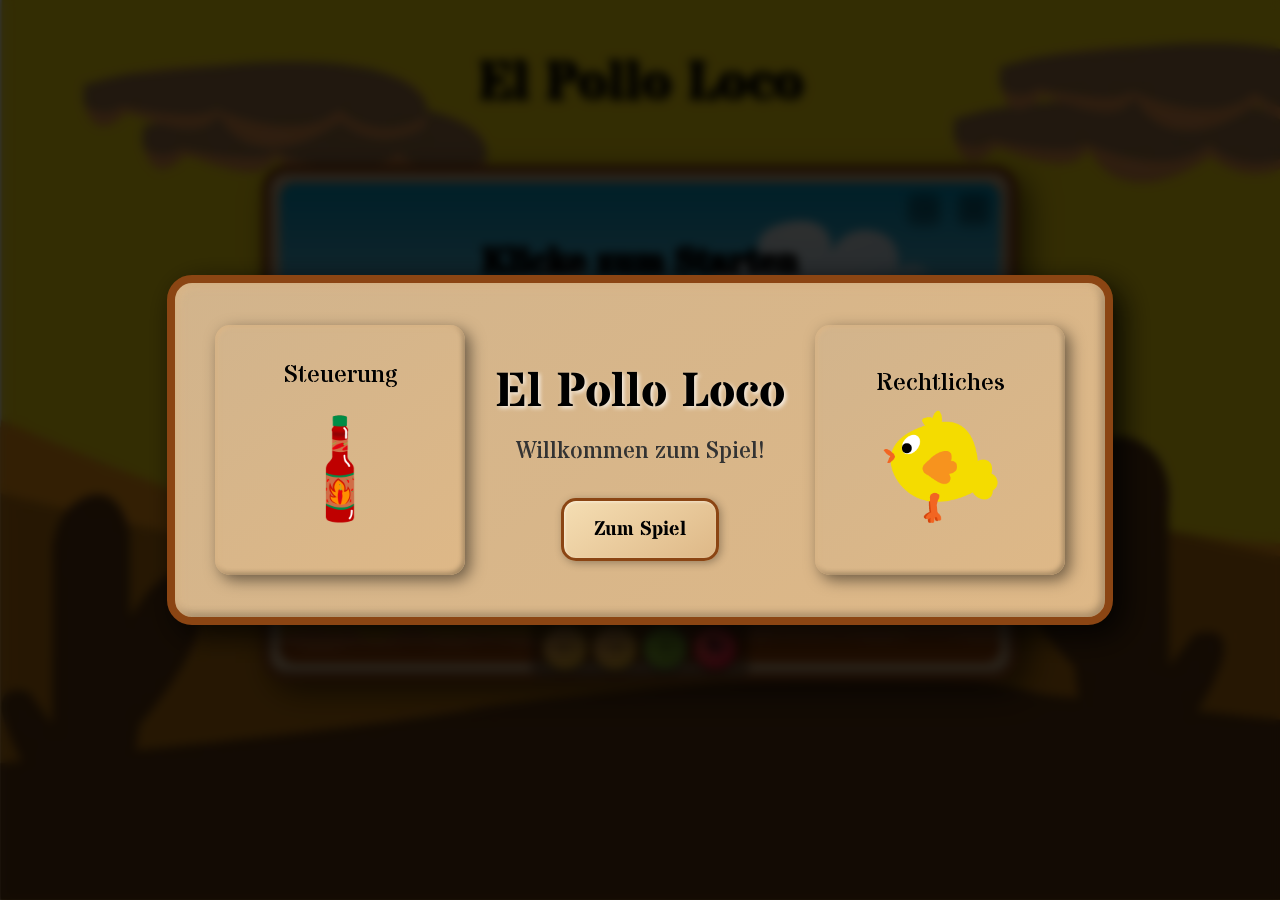
==== index.html @ cd497316 "Add menu button functionality" ====
<!DOCTYPE html>
<html lang="en">

<head>
    <meta charset="UTF-8">
    <meta name="viewport" content="width=device-width, initial-scale=1.0">
    <link rel="stylesheet" href="./css/style.css">
    <link type="image/png" sizes="32x32" rel="icon" href="components/img_pollo_loco/img/icons8-sombrero-32.png">

    <script src="./classes/drawableObject.class.js" defer></script>
    <script src="./classes/movableObject.class.js" defer></script>
    <script src="./classes/keyboard.class.js" defer></script>
    <script src="./classes/soundManager.class.js" defer></script>

    <script src="./classes/character.class.js" defer></script>
    <script src="./classes/chicken.class.js" defer></script>
    <script src="./classes/smallChicken.class.js" defer></script>
    <script src="./classes/endboss.class.js" defer></script>
    <script src="./classes/cloud.class.js" defer></script>
    <script src="./classes/backgroundObject.class.js" defer></script>
    <script src="./classes/collectableObject.class.js" defer></script>
    <script src="./classes/statusbar.class.js" defer></script>
    <script src="./classes/coinStatusbar.class.js" defer></script>
    <script src="./classes/bottleStatusbar.class.js" defer></script>
    <script src="./classes/endbossStatusbar.class.js" defer></script>
    <script src="./classes/throwableObject.class.js" defer></script>

    <script src="./classes/level.class.js" defer></script>

    <script src="./levels/level1.js" defer></script>

    <script src="./classes/world.class.js" defer></script>

    <script src="./js/game.js" defer></script>

    <title>El Polo Loco</title>

</head>

<body class="stardos-stencil-regular" onload="init()">

    <div id="rotateDeviceOverlay" class="rotate-device-overlay">
        <div class="rotate-device-content">
            <img src="components/img_pollo_loco/img/smartphone-drehen.png" alt="Rotate Device"
                class="rotate-device-image">
        </div>
    </div>

    <div id="gameOverlay" class="game-overlay">
        <div class="overlay-content">
            <div class="flip-card" id="legalCard">
                <div class="flip-card-inner">
                    <div class="flip-card-front">
                        <span>Rechtliches</span>
                        <img src="components/img_pollo_loco/img/3_enemies_chicken/chicken_small/1_walk/2_w.png"
                            alt="Small Chicken" onclick="flipCard('legalCard')">
                    </div>
                    <div class="flip-card-back legal-board-container">
                        <div class="legal-board" onclick="flipCard('legalCard')">
                            <div class="legal-item">
                                <a href="./privacyPolicy.html" class="legal-link" target="_blank">Datenschutz</a>
                            </div>
                            <div class="legal-item">
                                <a href="./legalNotice.html" class="legal-link" target="_blank">Impressum</a>
                            </div>
                        </div>
                    </div>
                </div>
            </div>

            <div class="openGameSection">
                <h1 class="overlay-title">El Pollo Loco</h1>
                <p class="overlay-subtitle">Willkommen zum Spiel!</p>
                <button id="btnOverlay" class="overlay-button" onclick="hideOverlay()">Zum Spiel</button>
            </div>

            <div class="flip-card" id="infoCard">
                <div class="flip-card-inner">
                    <div class="flip-card-front">
                        <span>Steuerung</span>
                        <img src="components/img_pollo_loco/img/6_salsa_bottle/salsa_bottle.png" alt="Salsa Bottle"
                            onclick="flipCard('infoCard')">
                    </div>
                    <div class="flip-card-back">
                        <div class="informationContainer" onclick="flipCard('infoCard')">
                            <div class="controls-board">
                                <div class="control-item">
                                    <div class="key-label">→</div>
                                    <span>Laufe Rechts</span>
                                </div>
                                <div class="control-item">
                                    <div class="key-label">←</div>
                                    <span>Laufe Links</span>
                                </div>
                                <div class="control-item">
                                    <div class="key-label">Space</div>
                                    <span>Springen</span>
                                </div>
                                <div class="control-item">
                                    <div class="key-label">↑</div>
                                    <span>Einsammeln</span>
                                </div>
                                <div class="control-item">
                                    <div class="key-label">D</div>
                                    <span>Werfen</span>
                                </div>
                            </div>
                        </div>
                    </div>
                </div>
            </div>
        </div>
    </div>

    <section class="gameContainerPositioning">
        <div class="headline">
            <h1 translate="no">El Pollo Loco</h1>
        </div>
        <div class="gameSection" id="fullscreen">
            <div class="canvas-frame">
                <canvas id="gameCanvas" width="720" height="480"></canvas>
                <img id="fullscreenIcon" src="components/img_pollo_loco/img/fullscreen.png" alt="Fullscreen"
                    onclick="toggleFullscreen()">
                <img id="muteIcon" src="components/img_pollo_loco/img/icons8-sound-50.png" alt="Mute"
                    title="Sound ausschalten" onclick="toggleMute()">

                <div class="mobile-controls" id="mobileControls">
                    <div class="control-row">
                        <button id="leftBtn" class="control-btn left-btn">
                            <span>←</span>
                        </button>
                        <button id="rightBtn" class="control-btn right-btn">
                            <span>→</span>
                        </button>
                        <button id="jumpBtn" class="control-btn jump-btn">
                            <span>↑</span>
                        </button>
                        <button id="throwBtn" class="control-btn throw-btn">
                            <span>↻</span>
                        </button>
                    </div>
                </div>
            </div>
        </div>
    </section>

</body>

</html>
---- css/style.css ----
html,
body {
  overflow: hidden !important;
  margin: 0;
  padding: 0;
  overflow: hidden;
  height: 100vh;
  width: 100vw;
}

@font-face {
  font-family: 'Stardos Stencil';
  src: url('../components/fonts/Stardos_Stencil/StardosStencil-Regular.ttf') format('truetype');
  font-weight: 400;
  font-style: normal;
  font-display: swap;
}

@font-face {
  font-family: 'Stardos Stencil';
  src: url('../components/fonts/Stardos_Stencil/StardosStencil-Bold.ttf') format('truetype');
  font-weight: 700;
  font-style: normal;
  font-display: swap;
}

.stardos-stencil-regular {
  font-family: "Stardos Stencil", system-ui;
  font-weight: 400;
  font-style: normal;
}

.stardos-stencil-bold {
  font-family: "Stardos Stencil", system-ui;
  font-weight: 700;
  font-style: normal;
}

* {
  box-sizing: border-box;
}

body {
  background-image: url('../components/img_pollo_loco/img/desert.jpg');
  background-size: cover;
  background-repeat: no-repeat;
  font-family: 'Stardos Stencil', sans-serif;
}

canvas {
  background-color: black;
  border-radius: 15px;
  display: block;
}

.canvas-frame {
  background: linear-gradient(145deg, #D2B48C, #DEB887);
  border: 8px solid #8B4513;
  border-radius: 25px;
  padding: 10px;
  box-shadow:
    inset 3px 3px 8px rgba(222, 184, 135, 0.8),
    inset -3px -3px 8px rgba(0, 0, 0, 0.3),
    10px 10px 30px rgba(0, 0, 0, 0.6);
  position: relative;
}

canvas.start-screen {
  cursor: pointer;
}

canvas.game-over-screen {
  cursor: default;
}

canvas.win-screen {
  cursor: default;
}

.game-over-restart-button {
  position: absolute;
  top: 20px;
  left: 20px;
  background: #D9B687;
  border: 2px solid black;
  border-radius: 8px;
  padding: 6px;
  width: 32px;
  height: 32px;
  cursor: pointer;
  box-shadow: 0 2px 8px rgba(0, 0, 0, 0.3);
  transition: all 0.3s ease;
  z-index: 100;
  display: flex;
  align-items: center;
  justify-content: center;
}

.game-over-restart-button:hover {
  background: #E5C29F;
  transform: scale(1.1);
  box-shadow: 0 4px 12px rgba(0, 0, 0, 0.4);
}

.game-over-restart-button:active {
  transform: scale(0.95);
}

.game-over-restart-button img {
  width: 100%;
  height: 100%;
  object-fit: contain;
}

.game-over-menu-button {
  position: absolute;
  top: 20px;
  left: 62px;
  background: #D9B687;
  border: 2px solid black;
  border-radius: 8px;
  padding: 6px;
  width: 32px;
  height: 32px;
  cursor: pointer;
  box-shadow: 0 2px 8px rgba(0, 0, 0, 0.3);
  transition: all 0.3s ease;
  z-index: 100;
  display: flex;
  align-items: center;
  justify-content: center;
}

.game-over-menu-button:hover {
  background: #E5C29F;
  transform: scale(1.1);
  box-shadow: 0 4px 12px rgba(0, 0, 0, 0.4);
}

.game-over-menu-button:active {
  transform: scale(0.95);
}

.game-over-menu-button img {
  width: 100%;
  height: 100%;
  object-fit: contain;
}

#fullscreenIcon {
  position: absolute;
  top: 20px;
  right: 20px;
  width: 32px;
  height: 32px;
  cursor: pointer;
  z-index: 1000;
  opacity: 0.7;
  transition: all 0.3s ease;
  background: rgba(0, 0, 0, 0.4);
  padding: 6px;
  border-radius: 8px;
  box-shadow: 0 2px 8px rgba(0, 0, 0, 0.3);
  filter: brightness(1.2);
}

#fullscreenIcon:hover {
  opacity: 1;
  transform: scale(1.1);
  background: rgba(0, 0, 0, 0.6);
  box-shadow: 0 4px 12px rgba(0, 0, 0, 0.4);
}

#fullscreenIcon:active {
  transform: scale(0.95);
}

#muteIcon {
  position: absolute;
  top: 20px;
  right: 70px;
  width: 32px;
  height: 32px;
  cursor: pointer;
  z-index: 1000;
  opacity: 0.7;
  transition: all 0.3s ease;
  background: rgba(0, 0, 0, 0.4);
  padding: 6px;
  border-radius: 8px;
  box-shadow: 0 2px 8px rgba(0, 0, 0, 0.3);
  filter: brightness(1.2);
}

#muteIcon:hover {
  opacity: 1;
  transform: scale(1.1);
  background: rgba(0, 0, 0, 0.6);
  box-shadow: 0 4px 12px rgba(0, 0, 0, 0.4);
}

#muteIcon:active {
  transform: scale(0.95);
}

.flip-card {
  background-color: transparent;
  width: 250px;
  height: 250px;
}

.flip-card-inner {
  text-align: start;
  position: relative;
  width: 100%;
  height: 100%;
  text-align: center;
  transition: transform 0.8s;
  transform-style: preserve-3d;
}

.flip-card.flipped .flip-card-inner {
  transform: rotateY(180deg);
}

.flip-card-front,
.flip-card-back {
  position: absolute;
  width: 100%;
  height: 250px;
  -webkit-backface-visibility: hidden;
  backface-visibility: hidden;
  display: flex;
  align-items: center;
  justify-content: center;
  border-radius: 15px;
  display: flex;
  flex-direction: column;
  font-size: 25px;
  margin-block-start: 0;
  margin-block-end: 0;
  margin-inline-start: 0px;
  margin-inline-end: 0px;
}

.flip-card-front {
  background: linear-gradient(145deg, #D2B48C, #DEB887);
  box-shadow:
    inset 2px 2px 5px rgba(222, 184, 135, 0.8),
    inset -2px -2px 5px rgba(0, 0, 0, 0.3),
    5px 5px 15px rgba(0, 0, 0, 0.5);
}

.flip-card-back {
  background: linear-gradient(145deg, #D2B48C, #DEB887);
  transform: rotateY(180deg);
  overflow-y: auto;
  overflow-x: hidden;
  align-items: flex-start;
  justify-content: flex-start;
  box-shadow:
    inset 2px 2px 5px rgba(222, 184, 135, 0.8),
    inset -2px -2px 5px rgba(0, 0, 0, 0.3),
    5px 5px 15px rgba(0, 0, 0, 0.5);
}

.flip-card-back::-webkit-scrollbar {
  width: 8px;
}

.flip-card-back::-webkit-scrollbar-track {
  background: rgba(139, 69, 19, 0.2);
  border-radius: 4px;
}

.flip-card-back::-webkit-scrollbar-thumb {
  background: linear-gradient(145deg, #8B4513, #654321);
  border-radius: 4px;
  border: 1px solid rgba(0, 0, 0, 0.2);
}

.flip-card-back::-webkit-scrollbar-thumb:hover {
  background: linear-gradient(145deg, #654321, #8B4513);
}

.flip-card-front img {
  max-width: 60%;
  max-height: 60%;
  cursor: pointer;
  transition: transform 0.2s ease;
  border-radius: 10px;
}

.flip-card-front img:hover {
  transform: scale(1.05);
}

.flip-card-back .legal-board,
.flip-card-back .informationContainer {
  margin: 0;
  cursor: pointer;
  transition: transform 0.2s ease;
}

.flip-card-back .legal-board:hover {
  transform: scale(1.02);
}

.flip-card-back .legal-board {
  margin-left: 0;
  box-shadow: none;
}

.flip-card-back .controls-board {
  width: 100%;
  height: 100%;
  display: flex;
  flex-direction: column;
  justify-content: center;
}

.openGameSection {
  padding-inline: 30px;
}

.informationContainer {
  margin-right: 30px;
}

.controls-board {
  background: linear-gradient(145deg, #D2B48C, #DEB887);
  padding: 15px;
  width: 200px;
  position: relative;
}

.controls-board h2 {
  color: #000000;
  text-align: center;
  margin: 0 0 15px 0;
  font-size: 22px;
  font-weight: bold;
}

.control-item {
  display: flex;
  align-items: center;
  margin-bottom: 12px;
  padding: 6px;
  background: rgba(245, 222, 179, 0.2);
  border-radius: 8px;
  border: 1px solid rgba(139, 69, 19, 0.3);
}

.key-label {
  background: linear-gradient(145deg, #F5DEB3, #DEB887);
  color: #000000;
  padding: 6px 10px;
  border-radius: 6px;
  font-weight: bold;
  font-size: 13px;
  min-width: 45px;
  text-align: center;
  margin-right: 12px;
  box-shadow:
    2px 2px 5px rgba(0, 0, 0, 0.3),
    inset 1px 1px 2px rgba(255, 255, 255, 0.5);
  border: 2px solid #8B4513;
}

.control-item span {
  color: #000000;
  font-size: 15px;
  font-weight: 500;
}

.legal-board {
  background: linear-gradient(145deg, #D2B48C, #DEB887);
  padding: 15px;
  width: 200px;
  box-shadow:
    inset 2px 2px 5px rgba(222, 184, 135, 0.8),
    inset -2px -2px 5px rgba(0, 0, 0, 0.3),
    5px 5px 15px rgba(0, 0, 0, 0.5);
  position: relative;
}

.legal-board-container {
  display: flex;
  justify-content: center;
  align-items: center;
}

.legal-board h2 {
  color: #000000;
  text-align: center;
  margin: 0 0 15px 0;
  font-size: 22px;
  font-weight: bold;
}

.legal-item {
  display: flex;
  align-items: center;
  justify-content: center;
  margin-bottom: 12px;
  background: rgba(245, 222, 179, 0.2);
  border-radius: 8px;
}

.legal-button {
  background: linear-gradient(145deg, #F5DEB3, #DEB887);
  color: #000000;
  padding: 8px 15px;
  border-radius: 6px;
  font-weight: bold;
  font-size: 14px;
  width: 100%;
  text-align: center;
  border: 2px solid #8B4513;
  cursor: pointer;
  font-family: 'Stardos Stencil', sans-serif;
  transition: all 0.2s ease;
  box-shadow:
    2px 2px 5px rgba(0, 0, 0, 0.3),
    inset 1px 1px 2px rgba(255, 255, 255, 0.5);
}

.legal-button:hover {
  background: linear-gradient(145deg, #DEB887, #D2B48C);
  transform: translateY(-1px);
  box-shadow:
    3px 3px 7px rgba(0, 0, 0, 0.4),
    inset 1px 1px 2px rgba(255, 255, 255, 0.5);
}

.legal-button:active {
  transform: translateY(0);
  box-shadow:
    1px 1px 3px rgba(0, 0, 0, 0.3),
    inset 1px 1px 2px rgba(255, 255, 255, 0.5);
}

.legal-link {
  background: linear-gradient(145deg, #F5DEB3, #DEB887);
  color: #000000;
  padding: 8px 15px;
  border-radius: 6px;
  font-weight: bold;
  font-size: 14px;
  width: 100%;
  text-align: center;
  border: 2px solid #8B4513;
  cursor: pointer;
  font-family: 'Stardos Stencil', sans-serif;
  transition: all 0.2s ease;
  box-shadow:
    2px 2px 5px rgba(0, 0, 0, 0.3),
    inset 1px 1px 2px rgba(255, 255, 255, 0.5);
  text-decoration: none;
  display: block;
}

.legal-link:hover {
  background: linear-gradient(145deg, #DEB887, #D2B48C);
  transform: translateY(-1px);
  box-shadow:
    3px 3px 7px rgba(0, 0, 0, 0.4),
    inset 1px 1px 2px rgba(255, 255, 255, 0.5);
  text-decoration: none;
}

.legal-link:active {
  transform: translateY(0);
  box-shadow:
    1px 1px 3px rgba(0, 0, 0, 0.3),
    inset 1px 1px 2px rgba(255, 255, 255, 0.5);
  text-decoration: none;
}

.gameContainerPositioning {
  display: flex;
  flex-direction: column;
  align-items: center;
  justify-content: center;
}

.headline {
  font-size: 36px;
  color: black;
  text-shadow: 2px 2px 4px #000000;
  display: flex;
  justify-content: center;
  align-items: center;
}

.gameSection {
  display: flex;
  justify-content: center;
  align-items: center;
}

.gameSection .informationContainer {
  position: absolute;
  left: calc(50% - 360px - 280px);
}

.gameSection>div:last-child {
  margin: 0 auto;
}

.game-overlay {
  position: fixed;
  top: 0;
  left: 0;
  width: 100vw;
  height: 100vh;
  background: rgba(0, 0, 0, 0.8);
  display: flex;
  justify-content: center;
  align-items: center;
  z-index: 9999;
  backdrop-filter: blur(5px);
  transition: opacity 0.5s ease-in-out, visibility 0.5s ease-in-out;
  overflow: hidden;
  box-sizing: border-box;
}

.game-overlay.hidden {
  opacity: 0;
  visibility: hidden;
}

.overlay-content {
  display: flex;
  align-items: center;
  text-align: center;
  height: 350px;
  flex-direction: row-reverse;
  background: linear-gradient(145deg, #D2B48C, #DEB887);
  border: 8px solid #8B4513;
  border-radius: 25px;
  padding: 40px;
  box-shadow:
    inset 3px 3px 8px rgba(222, 184, 135, 0.8),
    inset -3px -3px 8px rgba(0, 0, 0, 0.3),
    10px 10px 30px rgba(0, 0, 0, 0.8);
  position: relative;
  animation: overlayFadeIn 1s ease-out;
  margin: 20px;
}

.legal-notice-container {
  display: flex;
  justify-content: center;
  align-items: flex-start;
  padding: 40px 20px;
  min-height: 100vh;
  box-sizing: border-box;
}

.legal-notice-container>div {
  max-width: 800px;
  width: 100%;
  background: rgba(210, 180, 140, 0.95);
  border: 4px solid #8B4513;
  border-radius: 15px;
  padding: 40px;
  box-shadow: 0 8px 32px rgba(0, 0, 0, 0.3);
  line-height: 1.6;
}

.legal-notice-container h1 {
  color: #8B4513;
  text-align: center;
  margin-bottom: 30px;
  font-size: 2.5em;
  text-shadow: 1px 1px 2px rgba(0, 0, 0, 0.2);
}

.legal-notice-container h2 {
  color: #8B4513;
  margin-top: 30px;
  margin-bottom: 15px;
  font-size: 1.5em;
  border-bottom: 2px solid #8B4513;
  padding-bottom: 5px;
}

.legal-notice-container h3 {
  color: #654321;
  margin-top: 25px;
  margin-bottom: 10px;
  font-size: 1.2em;
}

.legal-notice-container p {
  margin-bottom: 15px;
  text-align: justify;
  color: #333;
}

.legal-notice-container section {
  margin-bottom: 25px;
}

.legal-notice-container a {
  color: #8B4513;
  text-decoration: underline;
}

.legal-notice-container a:hover {
  color: #654321;
}

body:has(.legal-notice-container) {
  overflow: auto !important;
  min-height: 100vh;
}

.legal-notice-page {
  overflow: auto !important;
  min-height: 100vh;
}

@keyframes overlayFadeIn {
  from {
    opacity: 0;
    transform: scale(0.8) translateY(-20px);
  }

  to {
    opacity: 1;
    transform: scale(1) translateY(0);
  }
}

.overlay-title {
  font-size: 48px;
  color: #000000;
  text-shadow: 2px 2px 4px rgba(255, 255, 255, 0.8);
  margin: 20px 0 10px 0;
  font-family: 'Stardos Stencil', sans-serif;
  font-weight: 700;
}

.overlay-subtitle {
  font-size: 24px;
  color: #333333;
  margin: 10px 0 30px 0;
  font-family: 'Stardos Stencil', sans-serif;
  font-weight: 400;
}

.overlay-button {
  background: linear-gradient(145deg, #F5DEB3, #DEB887);
  color: #000000;
  border: 3px solid #8B4513;
  border-radius: 15px;
  padding: 15px 30px;
  font-size: 20px;
  font-family: 'Stardos Stencil', sans-serif;
  font-weight: 700;
  cursor: pointer;
  transition: all 0.3s ease;
  box-shadow:
    2px 2px 8px rgba(0, 0, 0, 0.3),
    inset 1px 1px 3px rgba(255, 255, 255, 0.5);
}

.overlay-button:hover {
  background: linear-gradient(145deg, #DEB887, #D2B48C);
  transform: translateY(-2px);
  box-shadow:
    4px 4px 12px rgba(0, 0, 0, 0.4),
    inset 1px 1px 3px rgba(255, 255, 255, 0.5);
}

.overlay-button:active {
  transform: translateY(0);
  box-shadow:
    1px 1px 5px rgba(0, 0, 0, 0.3),
    inset 1px 1px 3px rgba(255, 255, 255, 0.5);
}

.mobile-controls {
  display: none;
  position: absolute;
  bottom: -5px;
  left: 50%;
  transform: translateX(-50%);
  width: auto;
  max-width: 280px;
  padding: 8px 12px;
  background: rgba(0, 0, 0, 0.3);
  border-radius: 10px;
  backdrop-filter: blur(5px);
  z-index: 100;
}

.control-row {
  display: flex;
  gap: 10px;
  align-items: center;
  justify-content: center;
  flex-wrap: wrap;
}

.control-btn {
  width: 55px;
  height: 55px;
  border: 2px solid #8B4513;
  border-radius: 50%;
  background: linear-gradient(145deg, #D2B48C, #CD853F);
  color: #654321;
  font-size: 24px;
  font-weight: bold;
  cursor: pointer;
  display: flex;
  align-items: center;
  justify-content: center;
  user-select: none;
  -webkit-user-select: none;
  -moz-user-select: none;
  box-shadow: 0 3px 6px rgba(0, 0, 0, 0.4), inset 0 1px 3px rgba(255, 255, 255, 0.3);
  transition: all 0.1s ease;
  font-family: 'Stardos Stencil', sans-serif;
}

.control-btn:active {
  background: linear-gradient(145deg, #CD853F, #A0522D);
  box-shadow: 0 2px 4px rgba(0, 0, 0, 0.4), inset 0 2px 8px rgba(0, 0, 0, 0.3);
  transform: scale(0.95);
}

.control-btn span {
  pointer-events: none;
}

.left-btn,
.right-btn {
  background: linear-gradient(145deg, #F4A460, #DAA520);
  border-color: #B8860B;
  color: #000000;
}

.left-btn:active,
.right-btn:active {
  background: linear-gradient(145deg, #DAA520, #CD853F);
}

.jump-btn {
  background: linear-gradient(145deg, #9ACD32, #6B8E23);
  border-color: #556B2F;
  color: #000000;
}

.jump-btn:active {
  background: linear-gradient(145deg, #6B8E23, #556B2F);
}

.throw-btn {
  background: linear-gradient(145deg, #FF6347, #DC143C);
  border-color: #8B0000;
  color: #000000;
  font-size: 20px;
  text-shadow: 1px 1px 2px rgba(255, 255, 255, 0.3);
}

.throw-btn:active {
  background: linear-gradient(145deg, #DC143C, #B22222);
}

.rotate-device-overlay {
  position: fixed;
  top: 0;
  left: 0;
  width: 100%;
  height: 100%;
  background: rgba(255, 255, 255, 0.95);
  display: none;
  justify-content: center;
  align-items: center;
  z-index: 9999;
  flex-direction: column;
}

.rotate-device-content {
  text-align: center;
  color: #333333;
  font-family: 'Stardos Stencil', sans-serif;
}

.rotate-device-image {
  width: 150px;
  height: auto;
  margin-bottom: 20px;
  animation: pulse 2s infinite;
}

.rotate-device-text {
  font-size: 18px;
  font-weight: bold;
  margin: 0;
  text-shadow: 1px 1px 2px rgba(255, 255, 255, 0.8);
}

@keyframes pulse {

  0%,
  100% {
    transform: scale(1);
    opacity: 0.8;
  }

  50% {
    transform: scale(1.1);
    opacity: 1;
  }
}

@media only screen and (max-width: 720px) {
  canvas {
    width: 100%;
  }

}

@media only screen and (max-height: 480px) {
  canvas {
    height: 100vh;
  }

  .canvas-frame {
    background: none;
    border: none;
    padding: 0px;
  }
}

@media only screen and (max-height: 715px) {
  .headline {
    display: none;
  }
}

@media (max-width: 835px) {
  .overlay-content {
    flex-direction: column;
    height: fit-content;
    padding: 20px;
    margin: 10px;
  }

  .openGameSection {
    padding: 0px;
  }

  .overlay-title {
    font-size: 26px;
  }

  .overlay-subtitle {
    font-size: 18px;
    margin-block-start: 0em;
    margin-block-end: 0em;
    margin-inline-start: 0px;
    margin-inline-end: 0px;
  }

  .flip-card-front img {
    max-width: 50%;
    max-height: 50%;
  }

  .overlay-button {
    font-size: 16px;
    padding: 12px 24px;
    margin-block: 20px;
  }

  .flip-card-front,
  .flip-card-back {
    height: 200px;
    font-size: 20px;
  }

  .flip-card {
    width: 200px;
    height: 200px;
  }

  .controls-board,
  .legal-board {
    width: 160px;
    padding: 12px;
  }

  .controls-board h2,
  .legal-board h2 {
    font-size: 18px;
    margin-bottom: 10px;
  }

  .control-item {
    margin-bottom: 8px;
    padding: 4px;
  }

  .key-label {
    padding: 4px 8px;
    font-size: 11px;
    min-width: 35px;
    margin-right: 8px;
  }

  .control-item span {
    font-size: 13px;
  }

  .legal-button {
    padding: 6px 12px;
    font-size: 12px;
  }

  .flip-card-back {
    align-items: center;
  }

  .controls-board {
    background: none;
  }
}

@media (max-width: 771px) {
  .headline {
    font-size: 28px;
  }

  .legal-notice-container h1 {
    font-size: 26px;
  }

  .legal-notice-container h2 {
    font-size: 20px;
  }

}

@media (max-width: 1370px) {
  .mobile-controls {
    display: block;
  }

  .game-over-restart-button {
    top: 15px;
    left: 15px;
    width: 40px;
    height: 40px;
    padding: 8px;
  }

  .game-over-menu-button {
    top: 15px;
    left: 65px;
    width: 40px;
    height: 40px;
    padding: 8px;
  }

  .control-row {
    gap: 5px;
  }
  .control-btn {
    width: 45px;
    height: 45px;
    font-size: 20px;
  }
}
@media (max-width: 550px){
  .control-row {
    gap: 5px;
  }
  .control-btn {
    width: 45px;
    height: 45px;
    font-size: 20px;
  }
}
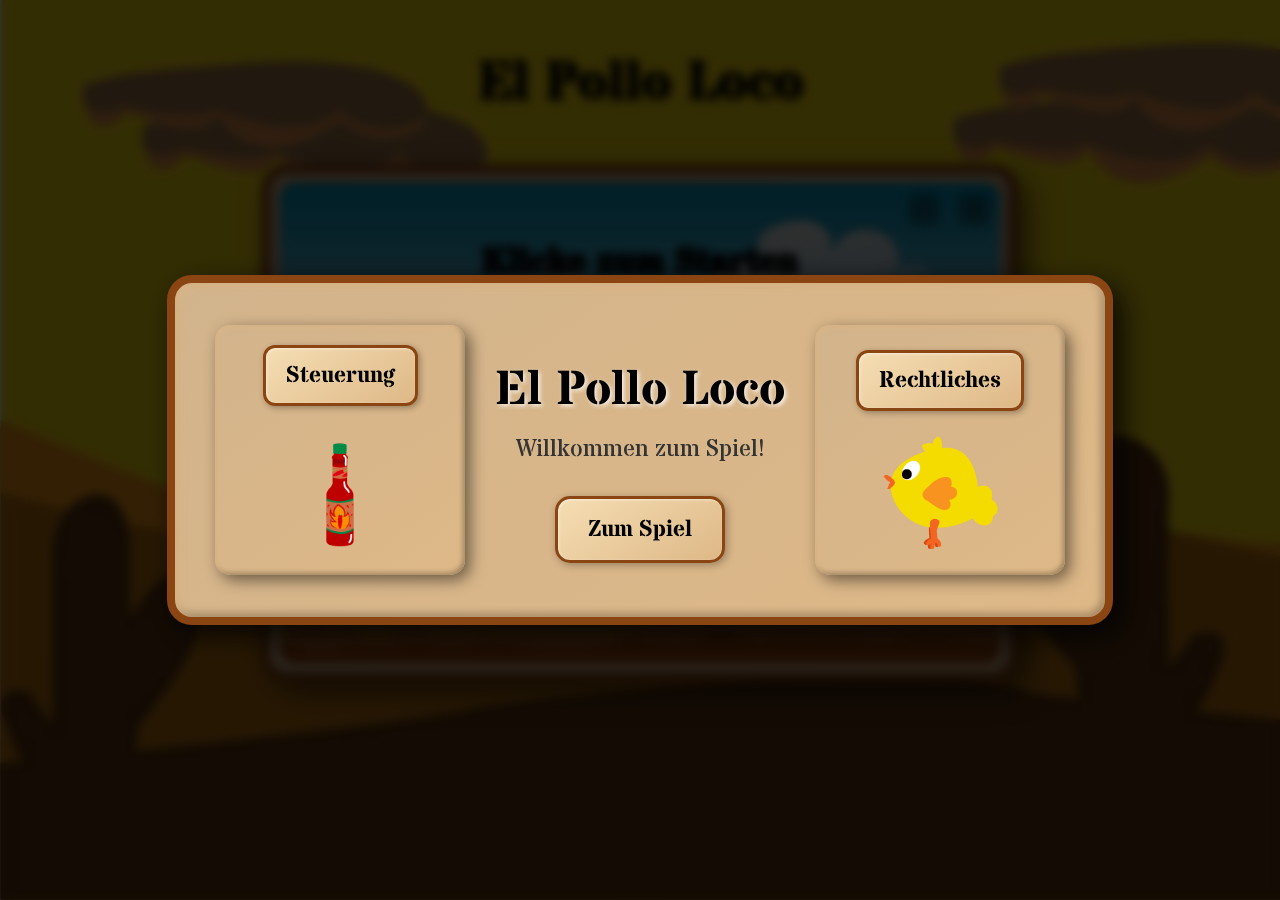
==== commit be8caba7: "Responsivness correction" ====
--- a/index.html
+++ b/index.html
@@ -51,9 +51,9 @@
             <div class="flip-card" id="legalCard">
                 <div class="flip-card-inner">
                     <div class="flip-card-front">
-                        <span>Rechtliches</span>
+                        <button class="flip-card-button" onclick="flipCard('legalCard')">Rechtliches</button>
                         <img src="components/img_pollo_loco/img/3_enemies_chicken/chicken_small/1_walk/2_w.png"
-                            alt="Small Chicken" onclick="flipCard('legalCard')">
+                            alt="Small Chicken">
                     </div>
                     <div class="flip-card-back legal-board-container">
                         <div class="legal-board" onclick="flipCard('legalCard')">
@@ -77,9 +77,8 @@
             <div class="flip-card" id="infoCard">
                 <div class="flip-card-inner">
                     <div class="flip-card-front">
-                        <span>Steuerung</span>
-                        <img src="components/img_pollo_loco/img/6_salsa_bottle/salsa_bottle.png" alt="Salsa Bottle"
-                            onclick="flipCard('infoCard')">
+                        <button class="flip-card-button" onclick="flipCard('infoCard')">Steuerung</button>
+                        <img src="components/img_pollo_loco/img/6_salsa_bottle/salsa_bottle.png" alt="Salsa Bottle">
                     </div>
                     <div class="flip-card-back">
                         <div class="informationContainer" onclick="flipCard('infoCard')">
--- a/css/style.css
+++ b/css/style.css
@@ -249,6 +249,7 @@
     inset 2px 2px 5px rgba(222, 184, 135, 0.8),
     inset -2px -2px 5px rgba(0, 0, 0, 0.3),
     5px 5px 15px rgba(0, 0, 0, 0.5);
+    padding-top: 10px;
 }
 
 .flip-card-back {
@@ -286,13 +287,40 @@
 .flip-card-front img {
   max-width: 60%;
   max-height: 60%;
+  border-radius: 10px;
+}
+
+.flip-card-button {
+  background: linear-gradient(145deg, #F5DEB3, #DEB887);
+  color: #000000;
+  border: 3px solid #8B4513;
+  border-radius: 12px;
+  padding: 12px 20px;
+  font-size: 23px;
+  font-family: 'Stardos Stencil', sans-serif;
+  font-weight: 700;
   cursor: pointer;
-  transition: transform 0.2s ease;
-  border-radius: 10px;
-}
-
-.flip-card-front img:hover {
-  transform: scale(1.05);
+  transition: all 0.3s ease;
+  margin: 0 auto 15px auto;
+  display: block;
+  box-shadow:
+    2px 2px 6px rgba(0, 0, 0, 0.3),
+    inset 1px 1px 3px rgba(255, 255, 255, 0.5);
+}
+
+.flip-card-button:hover {
+  background: linear-gradient(145deg, #DEB887, #D2B48C);
+  transform: translateY(-1px);
+  box-shadow:
+    3px 3px 8px rgba(0, 0, 0, 0.4),
+    inset 1px 1px 3px rgba(255, 255, 255, 0.5);
+}
+
+.flip-card-button:active {
+  transform: translateY(0);
+  box-shadow:
+    1px 1px 4px rgba(0, 0, 0, 0.3),
+    inset 1px 1px 3px rgba(255, 255, 255, 0.5);
 }
 
 .flip-card-back .legal-board,
@@ -358,7 +386,7 @@
   padding: 6px 10px;
   border-radius: 6px;
   font-weight: bold;
-  font-size: 13px;
+  font-size: 18px;
   min-width: 45px;
   text-align: center;
   margin-right: 12px;
@@ -370,7 +398,7 @@
 
 .control-item span {
   color: #000000;
-  font-size: 15px;
+  font-size: 23px;
   font-weight: 500;
 }
 
@@ -447,7 +475,7 @@
   padding: 8px 15px;
   border-radius: 6px;
   font-weight: bold;
-  font-size: 14px;
+  font-size: 23px;
   width: 100%;
   text-align: center;
   border: 2px solid #8B4513;
@@ -658,7 +686,7 @@
   border: 3px solid #8B4513;
   border-radius: 15px;
   padding: 15px 30px;
-  font-size: 20px;
+  font-size: 23px;
   font-family: 'Stardos Stencil', sans-serif;
   font-weight: 700;
   cursor: pointer;
@@ -844,7 +872,7 @@
   }
 }
 
-@media (max-width: 835px) {
+@media (max-width: 910px) {
   .overlay-content {
     flex-direction: column;
     height: fit-content;
@@ -874,7 +902,7 @@
   }
 
   .overlay-button {
-    font-size: 16px;
+    font-size: 18px;
     padding: 12px 24px;
     margin-block: 20px;
   }
@@ -915,7 +943,7 @@
   }
 
   .control-item span {
-    font-size: 13px;
+    font-size: 18px;
   }
 
   .legal-button {
@@ -930,6 +958,14 @@
   .controls-board {
     background: none;
   }
+
+  .legal-link{
+    font-size: 18px;
+  }
+
+  .flip-card-button {
+    font-size: 18px;
+    padding: 10px 16px;
 }
 
 @media (max-width: 771px) {
@@ -947,7 +983,8 @@
 
 }
 
-@media (max-width: 1370px) {
+/* Mobile Controls für Touch-Geräte */
+@media (pointer: coarse), (hover: none), (max-width: 1024px) {
   .mobile-controls {
     display: block;
   }
@@ -987,3 +1024,410 @@
     font-size: 20px;
   }
 }
+
+}
+
+/* Allgemeine Regel für alle Geräte im Querformat (Breite > Höhe) */
+@media (orientation: landscape) and (max-width: 1200px) {
+    .game-overlay {
+        padding: 10px;
+        align-items: center;
+        justify-content: center;
+    }
+
+    .overlay-content {
+        height: auto;
+        max-height: 85vh;
+        width: 90%;
+        max-width: 800px;
+        padding: 20px;
+        margin: 10px;
+        flex-direction: row;
+        overflow-y: auto;
+        gap: 20px;
+    }
+
+    .flip-card {
+        width: 200px;
+        height: 200px;
+    }
+
+    .flip-card-front,
+    .flip-card-back {
+        height: 200px;
+        font-size: 20px;
+    }
+
+    .flip-card-button {
+        font-size: 18px;
+        padding: 10px 16px;
+        margin: 10px auto;
+    }
+
+    .controls-board,
+    .legal-board {
+        width: 170px;
+        padding: 12px;
+    }
+
+    .controls-board h2,
+    .legal-board h2 {
+        font-size: 18px;
+        margin-bottom: 10px;
+    }
+
+    .control-item {
+        margin-bottom: 8px;
+        padding: 4px;
+    }
+
+    .key-label {
+        padding: 4px 8px;
+        font-size: 14px;
+        min-width: 35px;
+        margin-right: 8px;
+    }
+
+    .control-item span {
+        font-size: 18px;
+    }
+
+    .legal-button {
+        padding: 6px 12px;
+        font-size: 12px;
+    }
+
+    .legal-link {
+        font-size: 18px;
+        padding: 6px 12px;
+    }
+
+    .overlay-content h2 {
+        font-size: 22px;
+        margin-bottom: 12px;
+    }
+
+    .overlay-content p {
+        font-size: 15px;
+        margin-bottom: 12px;
+        line-height: 1.4;
+    }
+
+    .overlay-button {
+        font-size: 16px;
+        padding: 10px 20px;
+        margin: 8px 5px;
+        min-width: 120px;
+    }
+
+    .overlay-content > div {
+        flex: 1;
+        min-width: 0;
+    }
+
+    /* Mobile Controls für allgemeine Querformat-Geräte */
+    .mobile-controls {
+        padding: 10px 15px;
+        max-width: 320px;
+        bottom: 10px;
+    }
+
+    .control-row {
+        gap: 8px;
+    }
+
+    .control-btn {
+        width: 50px;
+        height: 50px;
+        font-size: 22px;
+    }
+}
+
+@media (max-width: 911px) and (min-height: 660px) {
+    .game-overlay {
+        padding: 10px;
+        align-items: center;
+        justify-content: center;
+    }
+
+    .overlay-content {
+        height: auto;
+        max-width: 700px;
+        padding: 20px;
+        margin: 10px;
+        overflow-y: auto;
+    }
+
+    .overlay-content h2 {
+        font-size: 24px;
+        margin-bottom: 15px;
+    }
+
+    .overlay-content p {
+        font-size: 16px;
+        margin-bottom: 15px;
+        line-height: 1.4;
+    }
+
+    .overlay-button {
+        font-size: 16px;
+        padding: 10px 20px;
+        margin: 10px 5px;
+        min-width: 120px;
+    }
+
+    /* Mobile Controls für Portrait-Modus auf Tablets */
+    .mobile-controls {
+        padding: 10px 15px;
+        max-width: 300px;
+        bottom: 15px;
+    }
+
+    .control-row {
+        gap: 8px;
+    }
+
+    .control-btn {
+        width: 50px;
+        height: 50px;
+        font-size: 22px;
+    }
+}
+
+/* Spezielle Regel für iPhone XR und ähnliche Geräte im Querformat */
+@media (max-width: 926px) and (max-height: 450px) and (orientation: landscape) {
+    .game-overlay {
+        padding: 8px;
+        align-items: center;
+        justify-content: center;
+    }
+
+    .overlay-content {
+        height: auto;
+        max-height: 85vh;
+        width: 92%;
+        max-width: 700px;
+        padding: 18px;
+        margin: 8px;
+        flex-direction: row;
+        overflow-y: auto;
+        gap: 20px;
+    }
+
+    .overlay-content h2 {
+        font-size: 22px;
+        margin-bottom: 12px;
+    }
+
+    .overlay-content p {
+        font-size: 15px;
+        margin-bottom: 12px;
+        line-height: 1.35;
+    }
+
+    .overlay-button {
+        font-size: 15px;
+        padding: 9px 18px;
+        margin: 6px;
+        min-width: 110px;
+    }
+
+    .overlay-content > div {
+        flex: 1;
+        min-width: 0;
+    }
+
+    /* Mobile Controls für iPhone XR im Querformat */
+    .mobile-controls {
+        padding: 8px 12px;
+        max-width: 300px;
+        bottom: 8px;
+    }
+
+    .control-row {
+        gap: 6px;
+    }
+
+    .control-btn {
+        width: 48px;
+        height: 48px;
+        font-size: 20px;
+    }
+}
+
+/* Spezielle Regel für Galaxy S20 Ultra und ähnliche große Smartphones im Querformat */
+@media (max-width: 950px) and (max-height: 430px) and (orientation: landscape) {
+    .game-overlay {
+        padding: 8px;
+        align-items: center;
+        justify-content: center;
+    }
+
+    .overlay-content {
+        height: auto;
+        max-height: 88vh;
+        width: 93%;
+        max-width: 750px;
+        padding: 18px;
+        margin: 6px;
+        flex-direction: row;
+        overflow-y: auto;
+        gap: 18px;
+    }
+
+    .flip-card {
+        width: 180px;
+        height: 180px;
+    }
+
+    .flip-card-front,
+    .flip-card-back {
+        height: 180px;
+        font-size: 18px;
+    }
+
+    .flip-card-button {
+        font-size: 16px;
+        padding: 8px 14px;
+        margin: 8px auto;
+    }
+
+    .controls-board,
+    .legal-board {
+        width: 150px;
+        padding: 10px;
+    }
+
+    .controls-board h2,
+    .legal-board h2 {
+        font-size: 16px;
+        margin-bottom: 8px;
+    }
+
+    .control-item {
+        margin-bottom: 6px;
+        padding: 3px;
+    }
+
+    .key-label {
+        padding: 3px 6px;
+        font-size: 12px;
+        min-width: 30px;
+        margin-right: 6px;
+    }
+
+    .control-item span {
+        font-size: 16px;
+    }
+
+    .legal-button {
+        padding: 5px 10px;
+        font-size: 11px;
+    }
+
+    .legal-link {
+        font-size: 16px;
+        padding: 5px 10px;
+    }
+
+    .overlay-content h2 {
+        font-size: 20px;
+        margin-bottom: 10px;
+    }
+
+    .overlay-content p {
+        font-size: 14px;
+        margin-bottom: 10px;
+        line-height: 1.3;
+    }
+
+    .overlay-button {
+        font-size: 14px;
+        padding: 8px 16px;
+        margin: 5px;
+        min-width: 100px;
+    }
+
+    .overlay-content > div {
+        flex: 1;
+        min-width: 0;
+    }
+
+    /* Mobile Controls für Galaxy S20 Ultra im Querformat */
+    .mobile-controls {
+        padding: 8px 12px;
+        max-width: 290px;
+        bottom: 6px;
+    }
+
+    .control-row {
+        gap: 5px;
+    }
+
+    .control-btn {
+        width: 46px;
+        height: 46px;
+        font-size: 19px;
+    }
+}
+
+/* Spezielle Regel für kleinere mobile Geräte im Querformat (iPhone SE, etc.) */
+@media (max-width: 800px) and (max-height: 500px) and (orientation: landscape) {
+    .game-overlay {
+        padding: 5px;
+        align-items: center;
+        justify-content: center;
+    }
+
+    .overlay-content {
+        height: auto;
+        max-height: 90vh;
+        width: 95%;
+        max-width: 600px;
+        padding: 15px;
+        margin: 5px;
+        flex-direction: row;
+        overflow-y: auto;
+        gap: 15px;
+    }
+
+    .overlay-content h2 {
+        font-size: 20px;
+        margin-bottom: 10px;
+    }
+
+    .overlay-content p {
+        font-size: 14px;
+        margin-bottom: 10px;
+        line-height: 1.3;
+    }
+
+    .overlay-button {
+        font-size: 14px;
+        padding: 8px 16px;
+        margin: 5px;
+        min-width: 100px;
+    }
+
+    .overlay-content > div {
+        flex: 1;
+        min-width: 0;
+    }
+
+    /* Mobile Controls für kleinere mobile Geräte (iPhone SE) im Querformat */
+    .mobile-controls {
+        padding: 6px 10px;
+        max-width: 260px;
+        bottom: 5px;
+    }
+
+    .control-row {
+        gap: 4px;
+    }
+
+    .control-btn {
+        width: 42px;
+        height: 42px;
+        font-size: 18px;
+    }
+}
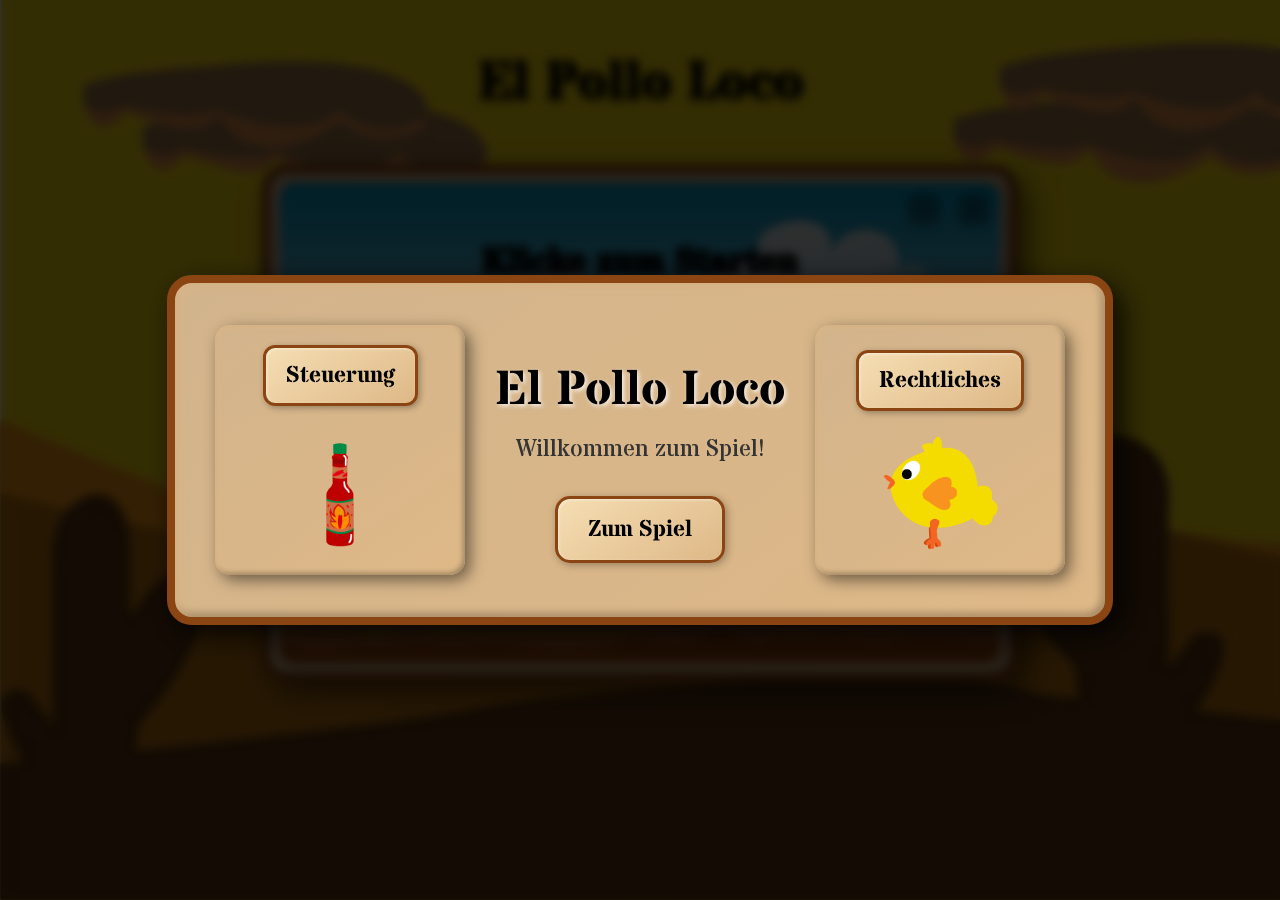
==== commit fdd68b4d: "Remove unused control item" ====
--- a/index.html
+++ b/index.html
@@ -4,6 +4,7 @@
 <head>
     <meta charset="UTF-8">
     <meta name="viewport" content="width=device-width, initial-scale=1.0">
+    <meta http-equiv="Cache-Control" content="max-age=3600, must-revalidate">
     <link rel="stylesheet" href="./css/style.css">
     <link type="image/png" sizes="32x32" rel="icon" href="components/img_pollo_loco/img/icons8-sombrero-32.png">
 
@@ -11,7 +12,6 @@
     <script src="./classes/movableObject.class.js" defer></script>
     <script src="./classes/keyboard.class.js" defer></script>
     <script src="./classes/soundManager.class.js" defer></script>
-
     <script src="./classes/character.class.js" defer></script>
     <script src="./classes/chicken.class.js" defer></script>
     <script src="./classes/smallChicken.class.js" defer></script>
@@ -24,13 +24,14 @@
     <script src="./classes/bottleStatusbar.class.js" defer></script>
     <script src="./classes/endbossStatusbar.class.js" defer></script>
     <script src="./classes/throwableObject.class.js" defer></script>
-
     <script src="./classes/level.class.js" defer></script>
-
     <script src="./levels/level1.js" defer></script>
-
     <script src="./classes/world.class.js" defer></script>
-
+    <script src="./js/gameUtils.js" defer></script>
+    <script src="./js/gameSounds.js" defer></script>
+    <script src="./js/gameLoader.js" defer></script>
+    <script src="./js/gameScreens.js" defer></script>
+    <script src="./js/gameControls.js" defer></script>
     <script src="./js/game.js" defer></script>
 
     <title>El Polo Loco</title>
@@ -38,6 +39,19 @@
 </head>
 
 <body class="stardos-stencil-regular" onload="init()">
+
+    <div id="loadingScreen" class="loading-screen">
+        <div class="loading-content">
+            <h1 class="loading-title">El Pollo Loco</h1>
+            <div class="loading-spinner">
+                <img src="components/img_pollo_loco/img/2_character_pepe/2_walk/W-21.png" alt="Loading" class="loading-pepe">
+            </div>
+            <div class="loading-bar-container">
+                <div id="loadingBar" class="loading-bar"></div>
+            </div>
+            <p id="loadingText" class="loading-text">Loading...</p>
+        </div>
+    </div>
 
     <div id="rotateDeviceOverlay" class="rotate-device-overlay">
         <div class="rotate-device-content">
@@ -96,10 +110,6 @@
                                     <span>Springen</span>
                                 </div>
                                 <div class="control-item">
-                                    <div class="key-label">↑</div>
-                                    <span>Einsammeln</span>
-                                </div>
-                                <div class="control-item">
                                     <div class="key-label">D</div>
                                     <span>Werfen</span>
                                 </div>
--- a/css/style.css
+++ b/css/style.css
@@ -1,1433 +1,1548 @@
-html,
-body {
-  overflow: hidden !important;
-  margin: 0;
-  padding: 0;
-  overflow: hidden;
-  height: 100vh;
-  width: 100vw;
-}
-
-@font-face {
-  font-family: 'Stardos Stencil';
-  src: url('../components/fonts/Stardos_Stencil/StardosStencil-Regular.ttf') format('truetype');
-  font-weight: 400;
-  font-style: normal;
-  font-display: swap;
-}
-
-@font-face {
-  font-family: 'Stardos Stencil';
-  src: url('../components/fonts/Stardos_Stencil/StardosStencil-Bold.ttf') format('truetype');
-  font-weight: 700;
-  font-style: normal;
-  font-display: swap;
-}
-
-.stardos-stencil-regular {
-  font-family: "Stardos Stencil", system-ui;
-  font-weight: 400;
-  font-style: normal;
-}
-
-.stardos-stencil-bold {
-  font-family: "Stardos Stencil", system-ui;
-  font-weight: 700;
-  font-style: normal;
-}
-
-* {
-  box-sizing: border-box;
-}
-
-body {
-  background-image: url('../components/img_pollo_loco/img/desert.jpg');
-  background-size: cover;
-  background-repeat: no-repeat;
-  font-family: 'Stardos Stencil', sans-serif;
-}
-
-canvas {
-  background-color: black;
-  border-radius: 15px;
-  display: block;
-}
-
-.canvas-frame {
-  background: linear-gradient(145deg, #D2B48C, #DEB887);
-  border: 8px solid #8B4513;
-  border-radius: 25px;
-  padding: 10px;
-  box-shadow:
-    inset 3px 3px 8px rgba(222, 184, 135, 0.8),
-    inset -3px -3px 8px rgba(0, 0, 0, 0.3),
-    10px 10px 30px rgba(0, 0, 0, 0.6);
-  position: relative;
-}
-
-canvas.start-screen {
-  cursor: pointer;
-}
-
-canvas.game-over-screen {
-  cursor: default;
-}
-
-canvas.win-screen {
-  cursor: default;
-}
-
-.game-over-restart-button {
-  position: absolute;
-  top: 20px;
-  left: 20px;
-  background: #D9B687;
-  border: 2px solid black;
-  border-radius: 8px;
-  padding: 6px;
-  width: 32px;
-  height: 32px;
-  cursor: pointer;
-  box-shadow: 0 2px 8px rgba(0, 0, 0, 0.3);
-  transition: all 0.3s ease;
-  z-index: 100;
-  display: flex;
-  align-items: center;
-  justify-content: center;
-}
-
-.game-over-restart-button:hover {
-  background: #E5C29F;
-  transform: scale(1.1);
-  box-shadow: 0 4px 12px rgba(0, 0, 0, 0.4);
-}
-
-.game-over-restart-button:active {
-  transform: scale(0.95);
-}
-
-.game-over-restart-button img {
-  width: 100%;
-  height: 100%;
-  object-fit: contain;
-}
-
-.game-over-menu-button {
-  position: absolute;
-  top: 20px;
-  left: 62px;
-  background: #D9B687;
-  border: 2px solid black;
-  border-radius: 8px;
-  padding: 6px;
-  width: 32px;
-  height: 32px;
-  cursor: pointer;
-  box-shadow: 0 2px 8px rgba(0, 0, 0, 0.3);
-  transition: all 0.3s ease;
-  z-index: 100;
-  display: flex;
-  align-items: center;
-  justify-content: center;
-}
-
-.game-over-menu-button:hover {
-  background: #E5C29F;
-  transform: scale(1.1);
-  box-shadow: 0 4px 12px rgba(0, 0, 0, 0.4);
-}
-
-.game-over-menu-button:active {
-  transform: scale(0.95);
-}
-
-.game-over-menu-button img {
-  width: 100%;
-  height: 100%;
-  object-fit: contain;
-}
-
-#fullscreenIcon {
-  position: absolute;
-  top: 20px;
-  right: 20px;
-  width: 32px;
-  height: 32px;
-  cursor: pointer;
-  z-index: 1000;
-  opacity: 0.7;
-  transition: all 0.3s ease;
-  background: rgba(0, 0, 0, 0.4);
-  padding: 6px;
-  border-radius: 8px;
-  box-shadow: 0 2px 8px rgba(0, 0, 0, 0.3);
-  filter: brightness(1.2);
-}
-
-#fullscreenIcon:hover {
-  opacity: 1;
-  transform: scale(1.1);
-  background: rgba(0, 0, 0, 0.6);
-  box-shadow: 0 4px 12px rgba(0, 0, 0, 0.4);
-}
-
-#fullscreenIcon:active {
-  transform: scale(0.95);
-}
-
-#muteIcon {
-  position: absolute;
-  top: 20px;
-  right: 70px;
-  width: 32px;
-  height: 32px;
-  cursor: pointer;
-  z-index: 1000;
-  opacity: 0.7;
-  transition: all 0.3s ease;
-  background: rgba(0, 0, 0, 0.4);
-  padding: 6px;
-  border-radius: 8px;
-  box-shadow: 0 2px 8px rgba(0, 0, 0, 0.3);
-  filter: brightness(1.2);
-}
-
-#muteIcon:hover {
-  opacity: 1;
-  transform: scale(1.1);
-  background: rgba(0, 0, 0, 0.6);
-  box-shadow: 0 4px 12px rgba(0, 0, 0, 0.4);
-}
-
-#muteIcon:active {
-  transform: scale(0.95);
-}
-
-.flip-card {
-  background-color: transparent;
-  width: 250px;
-  height: 250px;
-}
-
-.flip-card-inner {
-  text-align: start;
-  position: relative;
-  width: 100%;
-  height: 100%;
-  text-align: center;
-  transition: transform 0.8s;
-  transform-style: preserve-3d;
-}
-
-.flip-card.flipped .flip-card-inner {
-  transform: rotateY(180deg);
-}
-
-.flip-card-front,
-.flip-card-back {
-  position: absolute;
-  width: 100%;
-  height: 250px;
-  -webkit-backface-visibility: hidden;
-  backface-visibility: hidden;
-  display: flex;
-  align-items: center;
-  justify-content: center;
-  border-radius: 15px;
-  display: flex;
-  flex-direction: column;
-  font-size: 25px;
-  margin-block-start: 0;
-  margin-block-end: 0;
-  margin-inline-start: 0px;
-  margin-inline-end: 0px;
-}
-
-.flip-card-front {
-  background: linear-gradient(145deg, #D2B48C, #DEB887);
-  box-shadow:
-    inset 2px 2px 5px rgba(222, 184, 135, 0.8),
-    inset -2px -2px 5px rgba(0, 0, 0, 0.3),
-    5px 5px 15px rgba(0, 0, 0, 0.5);
-    padding-top: 10px;
-}
-
-.flip-card-back {
-  background: linear-gradient(145deg, #D2B48C, #DEB887);
-  transform: rotateY(180deg);
-  overflow-y: auto;
-  overflow-x: hidden;
-  align-items: flex-start;
-  justify-content: flex-start;
-  box-shadow:
-    inset 2px 2px 5px rgba(222, 184, 135, 0.8),
-    inset -2px -2px 5px rgba(0, 0, 0, 0.3),
-    5px 5px 15px rgba(0, 0, 0, 0.5);
-}
-
-.flip-card-back::-webkit-scrollbar {
-  width: 8px;
-}
-
-.flip-card-back::-webkit-scrollbar-track {
-  background: rgba(139, 69, 19, 0.2);
-  border-radius: 4px;
-}
-
-.flip-card-back::-webkit-scrollbar-thumb {
-  background: linear-gradient(145deg, #8B4513, #654321);
-  border-radius: 4px;
-  border: 1px solid rgba(0, 0, 0, 0.2);
-}
-
-.flip-card-back::-webkit-scrollbar-thumb:hover {
-  background: linear-gradient(145deg, #654321, #8B4513);
-}
-
-.flip-card-front img {
-  max-width: 60%;
-  max-height: 60%;
-  border-radius: 10px;
-}
-
-.flip-card-button {
-  background: linear-gradient(145deg, #F5DEB3, #DEB887);
-  color: #000000;
-  border: 3px solid #8B4513;
-  border-radius: 12px;
-  padding: 12px 20px;
-  font-size: 23px;
-  font-family: 'Stardos Stencil', sans-serif;
-  font-weight: 700;
-  cursor: pointer;
-  transition: all 0.3s ease;
-  margin: 0 auto 15px auto;
-  display: block;
-  box-shadow:
-    2px 2px 6px rgba(0, 0, 0, 0.3),
-    inset 1px 1px 3px rgba(255, 255, 255, 0.5);
-}
-
-.flip-card-button:hover {
-  background: linear-gradient(145deg, #DEB887, #D2B48C);
-  transform: translateY(-1px);
-  box-shadow:
-    3px 3px 8px rgba(0, 0, 0, 0.4),
-    inset 1px 1px 3px rgba(255, 255, 255, 0.5);
-}
-
-.flip-card-button:active {
-  transform: translateY(0);
-  box-shadow:
-    1px 1px 4px rgba(0, 0, 0, 0.3),
-    inset 1px 1px 3px rgba(255, 255, 255, 0.5);
-}
-
-.flip-card-back .legal-board,
-.flip-card-back .informationContainer {
-  margin: 0;
-  cursor: pointer;
-  transition: transform 0.2s ease;
-}
-
-.flip-card-back .legal-board:hover {
-  transform: scale(1.02);
-}
-
-.flip-card-back .legal-board {
-  margin-left: 0;
-  box-shadow: none;
-}
-
-.flip-card-back .controls-board {
-  width: 100%;
-  height: 100%;
-  display: flex;
-  flex-direction: column;
-  justify-content: center;
-}
-
-.openGameSection {
-  padding-inline: 30px;
-}
-
-.informationContainer {
-  margin-right: 30px;
-}
-
-.controls-board {
-  background: linear-gradient(145deg, #D2B48C, #DEB887);
-  padding: 15px;
-  width: 200px;
-  position: relative;
-}
-
-.controls-board h2 {
-  color: #000000;
-  text-align: center;
-  margin: 0 0 15px 0;
-  font-size: 22px;
-  font-weight: bold;
-}
-
-.control-item {
-  display: flex;
-  align-items: center;
-  margin-bottom: 12px;
-  padding: 6px;
-  background: rgba(245, 222, 179, 0.2);
-  border-radius: 8px;
-  border: 1px solid rgba(139, 69, 19, 0.3);
-}
-
-.key-label {
-  background: linear-gradient(145deg, #F5DEB3, #DEB887);
-  color: #000000;
-  padding: 6px 10px;
-  border-radius: 6px;
-  font-weight: bold;
-  font-size: 18px;
-  min-width: 45px;
-  text-align: center;
-  margin-right: 12px;
-  box-shadow:
-    2px 2px 5px rgba(0, 0, 0, 0.3),
-    inset 1px 1px 2px rgba(255, 255, 255, 0.5);
-  border: 2px solid #8B4513;
-}
-
-.control-item span {
-  color: #000000;
-  font-size: 23px;
-  font-weight: 500;
-}
-
-.legal-board {
-  background: linear-gradient(145deg, #D2B48C, #DEB887);
-  padding: 15px;
-  width: 200px;
-  box-shadow:
-    inset 2px 2px 5px rgba(222, 184, 135, 0.8),
-    inset -2px -2px 5px rgba(0, 0, 0, 0.3),
-    5px 5px 15px rgba(0, 0, 0, 0.5);
-  position: relative;
-}
-
-.legal-board-container {
-  display: flex;
-  justify-content: center;
-  align-items: center;
-}
-
-.legal-board h2 {
-  color: #000000;
-  text-align: center;
-  margin: 0 0 15px 0;
-  font-size: 22px;
-  font-weight: bold;
-}
-
-.legal-item {
-  display: flex;
-  align-items: center;
-  justify-content: center;
-  margin-bottom: 12px;
-  background: rgba(245, 222, 179, 0.2);
-  border-radius: 8px;
-}
-
-.legal-button {
-  background: linear-gradient(145deg, #F5DEB3, #DEB887);
-  color: #000000;
-  padding: 8px 15px;
-  border-radius: 6px;
-  font-weight: bold;
-  font-size: 14px;
-  width: 100%;
-  text-align: center;
-  border: 2px solid #8B4513;
-  cursor: pointer;
-  font-family: 'Stardos Stencil', sans-serif;
-  transition: all 0.2s ease;
-  box-shadow:
-    2px 2px 5px rgba(0, 0, 0, 0.3),
-    inset 1px 1px 2px rgba(255, 255, 255, 0.5);
-}
-
-.legal-button:hover {
-  background: linear-gradient(145deg, #DEB887, #D2B48C);
-  transform: translateY(-1px);
-  box-shadow:
-    3px 3px 7px rgba(0, 0, 0, 0.4),
-    inset 1px 1px 2px rgba(255, 255, 255, 0.5);
-}
-
-.legal-button:active {
-  transform: translateY(0);
-  box-shadow:
-    1px 1px 3px rgba(0, 0, 0, 0.3),
-    inset 1px 1px 2px rgba(255, 255, 255, 0.5);
-}
-
-.legal-link {
-  background: linear-gradient(145deg, #F5DEB3, #DEB887);
-  color: #000000;
-  padding: 8px 15px;
-  border-radius: 6px;
-  font-weight: bold;
-  font-size: 23px;
-  width: 100%;
-  text-align: center;
-  border: 2px solid #8B4513;
-  cursor: pointer;
-  font-family: 'Stardos Stencil', sans-serif;
-  transition: all 0.2s ease;
-  box-shadow:
-    2px 2px 5px rgba(0, 0, 0, 0.3),
-    inset 1px 1px 2px rgba(255, 255, 255, 0.5);
-  text-decoration: none;
-  display: block;
-}
-
-.legal-link:hover {
-  background: linear-gradient(145deg, #DEB887, #D2B48C);
-  transform: translateY(-1px);
-  box-shadow:
-    3px 3px 7px rgba(0, 0, 0, 0.4),
-    inset 1px 1px 2px rgba(255, 255, 255, 0.5);
-  text-decoration: none;
-}
-
-.legal-link:active {
-  transform: translateY(0);
-  box-shadow:
-    1px 1px 3px rgba(0, 0, 0, 0.3),
-    inset 1px 1px 2px rgba(255, 255, 255, 0.5);
-  text-decoration: none;
-}
-
-.gameContainerPositioning {
-  display: flex;
-  flex-direction: column;
-  align-items: center;
-  justify-content: center;
-}
-
-.headline {
-  font-size: 36px;
-  color: black;
-  text-shadow: 2px 2px 4px #000000;
-  display: flex;
-  justify-content: center;
-  align-items: center;
-}
-
-.gameSection {
-  display: flex;
-  justify-content: center;
-  align-items: center;
-}
-
-.gameSection .informationContainer {
-  position: absolute;
-  left: calc(50% - 360px - 280px);
-}
-
-.gameSection>div:last-child {
-  margin: 0 auto;
-}
-
-.game-overlay {
-  position: fixed;
-  top: 0;
-  left: 0;
-  width: 100vw;
-  height: 100vh;
-  background: rgba(0, 0, 0, 0.8);
-  display: flex;
-  justify-content: center;
-  align-items: center;
-  z-index: 9999;
-  backdrop-filter: blur(5px);
-  transition: opacity 0.5s ease-in-out, visibility 0.5s ease-in-out;
-  overflow: hidden;
-  box-sizing: border-box;
-}
-
-.game-overlay.hidden {
-  opacity: 0;
-  visibility: hidden;
-}
-
-.overlay-content {
-  display: flex;
-  align-items: center;
-  text-align: center;
-  height: 350px;
-  flex-direction: row-reverse;
-  background: linear-gradient(145deg, #D2B48C, #DEB887);
-  border: 8px solid #8B4513;
-  border-radius: 25px;
-  padding: 40px;
-  box-shadow:
-    inset 3px 3px 8px rgba(222, 184, 135, 0.8),
-    inset -3px -3px 8px rgba(0, 0, 0, 0.3),
-    10px 10px 30px rgba(0, 0, 0, 0.8);
-  position: relative;
-  animation: overlayFadeIn 1s ease-out;
-  margin: 20px;
-}
-
-.legal-notice-container {
-  display: flex;
-  justify-content: center;
-  align-items: flex-start;
-  padding: 40px 20px;
-  min-height: 100vh;
-  box-sizing: border-box;
-}
-
-.legal-notice-container>div {
-  max-width: 800px;
-  width: 100%;
-  background: rgba(210, 180, 140, 0.95);
-  border: 4px solid #8B4513;
-  border-radius: 15px;
-  padding: 40px;
-  box-shadow: 0 8px 32px rgba(0, 0, 0, 0.3);
-  line-height: 1.6;
-}
-
-.legal-notice-container h1 {
-  color: #8B4513;
-  text-align: center;
-  margin-bottom: 30px;
-  font-size: 2.5em;
-  text-shadow: 1px 1px 2px rgba(0, 0, 0, 0.2);
-}
-
-.legal-notice-container h2 {
-  color: #8B4513;
-  margin-top: 30px;
-  margin-bottom: 15px;
-  font-size: 1.5em;
-  border-bottom: 2px solid #8B4513;
-  padding-bottom: 5px;
-}
-
-.legal-notice-container h3 {
-  color: #654321;
-  margin-top: 25px;
-  margin-bottom: 10px;
-  font-size: 1.2em;
-}
-
-.legal-notice-container p {
-  margin-bottom: 15px;
-  text-align: justify;
-  color: #333;
-}
-
-.legal-notice-container section {
-  margin-bottom: 25px;
-}
-
-.legal-notice-container a {
-  color: #8B4513;
-  text-decoration: underline;
-}
-
-.legal-notice-container a:hover {
-  color: #654321;
-}
-
-body:has(.legal-notice-container) {
-  overflow: auto !important;
-  min-height: 100vh;
-}
-
-.legal-notice-page {
-  overflow: auto !important;
-  min-height: 100vh;
-}
-
-@keyframes overlayFadeIn {
-  from {
-    opacity: 0;
-    transform: scale(0.8) translateY(-20px);
-  }
-
-  to {
-    opacity: 1;
-    transform: scale(1) translateY(0);
-  }
-}
-
-.overlay-title {
-  font-size: 48px;
-  color: #000000;
-  text-shadow: 2px 2px 4px rgba(255, 255, 255, 0.8);
-  margin: 20px 0 10px 0;
-  font-family: 'Stardos Stencil', sans-serif;
-  font-weight: 700;
-}
-
-.overlay-subtitle {
-  font-size: 24px;
-  color: #333333;
-  margin: 10px 0 30px 0;
-  font-family: 'Stardos Stencil', sans-serif;
-  font-weight: 400;
-}
-
-.overlay-button {
-  background: linear-gradient(145deg, #F5DEB3, #DEB887);
-  color: #000000;
-  border: 3px solid #8B4513;
-  border-radius: 15px;
-  padding: 15px 30px;
-  font-size: 23px;
-  font-family: 'Stardos Stencil', sans-serif;
-  font-weight: 700;
-  cursor: pointer;
-  transition: all 0.3s ease;
-  box-shadow:
-    2px 2px 8px rgba(0, 0, 0, 0.3),
-    inset 1px 1px 3px rgba(255, 255, 255, 0.5);
-}
-
-.overlay-button:hover {
-  background: linear-gradient(145deg, #DEB887, #D2B48C);
-  transform: translateY(-2px);
-  box-shadow:
-    4px 4px 12px rgba(0, 0, 0, 0.4),
-    inset 1px 1px 3px rgba(255, 255, 255, 0.5);
-}
-
-.overlay-button:active {
-  transform: translateY(0);
-  box-shadow:
-    1px 1px 5px rgba(0, 0, 0, 0.3),
-    inset 1px 1px 3px rgba(255, 255, 255, 0.5);
-}
-
-.mobile-controls {
-  display: none;
-  position: absolute;
-  bottom: -5px;
-  left: 50%;
-  transform: translateX(-50%);
-  width: auto;
-  max-width: 280px;
-  padding: 8px 12px;
-  background: rgba(0, 0, 0, 0.3);
-  border-radius: 10px;
-  backdrop-filter: blur(5px);
-  z-index: 100;
-}
-
-.control-row {
-  display: flex;
-  gap: 10px;
-  align-items: center;
-  justify-content: center;
-  flex-wrap: wrap;
-}
-
-.control-btn {
-  width: 55px;
-  height: 55px;
-  border: 2px solid #8B4513;
-  border-radius: 50%;
-  background: linear-gradient(145deg, #D2B48C, #CD853F);
-  color: #654321;
-  font-size: 24px;
-  font-weight: bold;
-  cursor: pointer;
-  display: flex;
-  align-items: center;
-  justify-content: center;
-  user-select: none;
-  -webkit-user-select: none;
-  -moz-user-select: none;
-  box-shadow: 0 3px 6px rgba(0, 0, 0, 0.4), inset 0 1px 3px rgba(255, 255, 255, 0.3);
-  transition: all 0.1s ease;
-  font-family: 'Stardos Stencil', sans-serif;
-}
-
-.control-btn:active {
-  background: linear-gradient(145deg, #CD853F, #A0522D);
-  box-shadow: 0 2px 4px rgba(0, 0, 0, 0.4), inset 0 2px 8px rgba(0, 0, 0, 0.3);
-  transform: scale(0.95);
-}
-
-.control-btn span {
-  pointer-events: none;
-}
-
-.left-btn,
-.right-btn {
-  background: linear-gradient(145deg, #F4A460, #DAA520);
-  border-color: #B8860B;
-  color: #000000;
-}
-
-.left-btn:active,
-.right-btn:active {
-  background: linear-gradient(145deg, #DAA520, #CD853F);
-}
-
-.jump-btn {
-  background: linear-gradient(145deg, #9ACD32, #6B8E23);
-  border-color: #556B2F;
-  color: #000000;
-}
-
-.jump-btn:active {
-  background: linear-gradient(145deg, #6B8E23, #556B2F);
-}
-
-.throw-btn {
-  background: linear-gradient(145deg, #FF6347, #DC143C);
-  border-color: #8B0000;
-  color: #000000;
-  font-size: 20px;
-  text-shadow: 1px 1px 2px rgba(255, 255, 255, 0.3);
-}
-
-.throw-btn:active {
-  background: linear-gradient(145deg, #DC143C, #B22222);
-}
-
-.rotate-device-overlay {
-  position: fixed;
-  top: 0;
-  left: 0;
-  width: 100%;
-  height: 100%;
-  background: rgba(255, 255, 255, 0.95);
-  display: none;
-  justify-content: center;
-  align-items: center;
-  z-index: 9999;
-  flex-direction: column;
-}
-
-.rotate-device-content {
-  text-align: center;
-  color: #333333;
-  font-family: 'Stardos Stencil', sans-serif;
-}
-
-.rotate-device-image {
-  width: 150px;
-  height: auto;
-  margin-bottom: 20px;
-  animation: pulse 2s infinite;
-}
-
-.rotate-device-text {
-  font-size: 18px;
-  font-weight: bold;
-  margin: 0;
-  text-shadow: 1px 1px 2px rgba(255, 255, 255, 0.8);
-}
-
-@keyframes pulse {
-
-  0%,
-  100% {
-    transform: scale(1);
-    opacity: 0.8;
-  }
-
-  50% {
-    transform: scale(1.1);
-    opacity: 1;
-  }
-}
-
-@media only screen and (max-width: 720px) {
-  canvas {
-    width: 100%;
-  }
-
-}
-
-@media only screen and (max-height: 480px) {
-  canvas {
-    height: 100vh;
-  }
-
-  .canvas-frame {
-    background: none;
-    border: none;
-    padding: 0px;
-  }
-}
-
-@media only screen and (max-height: 715px) {
-  .headline {
-    display: none;
-  }
-}
-
-@media (max-width: 910px) {
-  .overlay-content {
-    flex-direction: column;
-    height: fit-content;
-    padding: 20px;
-    margin: 10px;
-  }
-
-  .openGameSection {
-    padding: 0px;
-  }
-
-  .overlay-title {
-    font-size: 26px;
-  }
-
-  .overlay-subtitle {
-    font-size: 18px;
-    margin-block-start: 0em;
-    margin-block-end: 0em;
-    margin-inline-start: 0px;
-    margin-inline-end: 0px;
-  }
-
-  .flip-card-front img {
-    max-width: 50%;
-    max-height: 50%;
-  }
-
-  .overlay-button {
-    font-size: 18px;
-    padding: 12px 24px;
-    margin-block: 20px;
-  }
-
-  .flip-card-front,
-  .flip-card-back {
-    height: 200px;
-    font-size: 20px;
-  }
-
-  .flip-card {
-    width: 200px;
-    height: 200px;
-  }
-
-  .controls-board,
-  .legal-board {
-    width: 160px;
-    padding: 12px;
-  }
-
-  .controls-board h2,
-  .legal-board h2 {
-    font-size: 18px;
-    margin-bottom: 10px;
-  }
-
-  .control-item {
-    margin-bottom: 8px;
-    padding: 4px;
-  }
-
-  .key-label {
-    padding: 4px 8px;
-    font-size: 11px;
-    min-width: 35px;
-    margin-right: 8px;
-  }
-
-  .control-item span {
-    font-size: 18px;
-  }
-
-  .legal-button {
-    padding: 6px 12px;
-    font-size: 12px;
-  }
-
-  .flip-card-back {
-    align-items: center;
-  }
-
-  .controls-board {
-    background: none;
-  }
-
-  .legal-link{
-    font-size: 18px;
-  }
-
-  .flip-card-button {
-    font-size: 18px;
-    padding: 10px 16px;
-}
-
-@media (max-width: 771px) {
-  .headline {
-    font-size: 28px;
-  }
-
-  .legal-notice-container h1 {
-    font-size: 26px;
-  }
-
-  .legal-notice-container h2 {
-    font-size: 20px;
-  }
-
-}
-
-/* Mobile Controls für Touch-Geräte */
-@media (pointer: coarse), (hover: none), (max-width: 1024px) {
-  .mobile-controls {
-    display: block;
-  }
-
-  .game-over-restart-button {
-    top: 15px;
-    left: 15px;
-    width: 40px;
-    height: 40px;
-    padding: 8px;
-  }
-
-  .game-over-menu-button {
-    top: 15px;
-    left: 65px;
-    width: 40px;
-    height: 40px;
-    padding: 8px;
-  }
-
-  .control-row {
-    gap: 5px;
-  }
-  .control-btn {
-    width: 45px;
-    height: 45px;
-    font-size: 20px;
-  }
-}
-@media (max-width: 550px){
-  .control-row {
-    gap: 5px;
-  }
-  .control-btn {
-    width: 45px;
-    height: 45px;
-    font-size: 20px;
-  }
-}
-
-}
-
-/* Allgemeine Regel für alle Geräte im Querformat (Breite > Höhe) */
-@media (orientation: landscape) and (max-width: 1200px) {
-    .game-overlay {
-        padding: 10px;
-        align-items: center;
-        justify-content: center;
-    }
-
-    .overlay-content {
-        height: auto;
-        max-height: 85vh;
-        width: 90%;
-        max-width: 800px;
-        padding: 20px;
-        margin: 10px;
-        flex-direction: row;
-        overflow-y: auto;
-        gap: 20px;
-    }
-
-    .flip-card {
-        width: 200px;
-        height: 200px;
-    }
-
-    .flip-card-front,
-    .flip-card-back {
-        height: 200px;
-        font-size: 20px;
-    }
-
-    .flip-card-button {
-        font-size: 18px;
-        padding: 10px 16px;
-        margin: 10px auto;
-    }
-
-    .controls-board,
-    .legal-board {
-        width: 170px;
-        padding: 12px;
-    }
-
-    .controls-board h2,
-    .legal-board h2 {
-        font-size: 18px;
-        margin-bottom: 10px;
-    }
-
-    .control-item {
-        margin-bottom: 8px;
-        padding: 4px;
-    }
-
-    .key-label {
-        padding: 4px 8px;
-        font-size: 14px;
-        min-width: 35px;
-        margin-right: 8px;
-    }
-
-    .control-item span {
-        font-size: 18px;
-    }
-
-    .legal-button {
-        padding: 6px 12px;
-        font-size: 12px;
-    }
-
-    .legal-link {
-        font-size: 18px;
-        padding: 6px 12px;
-    }
-
-    .overlay-content h2 {
-        font-size: 22px;
-        margin-bottom: 12px;
-    }
-
-    .overlay-content p {
-        font-size: 15px;
-        margin-bottom: 12px;
-        line-height: 1.4;
-    }
-
-    .overlay-button {
-        font-size: 16px;
-        padding: 10px 20px;
-        margin: 8px 5px;
-        min-width: 120px;
-    }
-
-    .overlay-content > div {
-        flex: 1;
-        min-width: 0;
-    }
-
-    /* Mobile Controls für allgemeine Querformat-Geräte */
-    .mobile-controls {
-        padding: 10px 15px;
-        max-width: 320px;
-        bottom: 10px;
-    }
-
-    .control-row {
-        gap: 8px;
-    }
-
-    .control-btn {
-        width: 50px;
-        height: 50px;
-        font-size: 22px;
-    }
-}
-
-@media (max-width: 911px) and (min-height: 660px) {
-    .game-overlay {
-        padding: 10px;
-        align-items: center;
-        justify-content: center;
-    }
-
-    .overlay-content {
-        height: auto;
-        max-width: 700px;
-        padding: 20px;
-        margin: 10px;
-        overflow-y: auto;
-    }
-
-    .overlay-content h2 {
-        font-size: 24px;
-        margin-bottom: 15px;
-    }
-
-    .overlay-content p {
-        font-size: 16px;
-        margin-bottom: 15px;
-        line-height: 1.4;
-    }
-
-    .overlay-button {
-        font-size: 16px;
-        padding: 10px 20px;
-        margin: 10px 5px;
-        min-width: 120px;
-    }
-
-    /* Mobile Controls für Portrait-Modus auf Tablets */
-    .mobile-controls {
-        padding: 10px 15px;
-        max-width: 300px;
-        bottom: 15px;
-    }
-
-    .control-row {
-        gap: 8px;
-    }
-
-    .control-btn {
-        width: 50px;
-        height: 50px;
-        font-size: 22px;
-    }
-}
-
-/* Spezielle Regel für iPhone XR und ähnliche Geräte im Querformat */
-@media (max-width: 926px) and (max-height: 450px) and (orientation: landscape) {
-    .game-overlay {
-        padding: 8px;
-        align-items: center;
-        justify-content: center;
-    }
-
-    .overlay-content {
-        height: auto;
-        max-height: 85vh;
-        width: 92%;
-        max-width: 700px;
-        padding: 18px;
-        margin: 8px;
-        flex-direction: row;
-        overflow-y: auto;
-        gap: 20px;
-    }
-
-    .overlay-content h2 {
-        font-size: 22px;
-        margin-bottom: 12px;
-    }
-
-    .overlay-content p {
-        font-size: 15px;
-        margin-bottom: 12px;
-        line-height: 1.35;
-    }
-
-    .overlay-button {
-        font-size: 15px;
-        padding: 9px 18px;
-        margin: 6px;
-        min-width: 110px;
-    }
-
-    .overlay-content > div {
-        flex: 1;
-        min-width: 0;
-    }
-
-    /* Mobile Controls für iPhone XR im Querformat */
-    .mobile-controls {
-        padding: 8px 12px;
-        max-width: 300px;
-        bottom: 8px;
-    }
-
-    .control-row {
-        gap: 6px;
-    }
-
-    .control-btn {
-        width: 48px;
-        height: 48px;
-        font-size: 20px;
-    }
-}
-
-/* Spezielle Regel für Galaxy S20 Ultra und ähnliche große Smartphones im Querformat */
-@media (max-width: 950px) and (max-height: 430px) and (orientation: landscape) {
-    .game-overlay {
-        padding: 8px;
-        align-items: center;
-        justify-content: center;
-    }
-
-    .overlay-content {
-        height: auto;
-        max-height: 88vh;
-        width: 93%;
-        max-width: 750px;
-        padding: 18px;
-        margin: 6px;
-        flex-direction: row;
-        overflow-y: auto;
-        gap: 18px;
-    }
-
-    .flip-card {
-        width: 180px;
-        height: 180px;
-    }
-
-    .flip-card-front,
-    .flip-card-back {
-        height: 180px;
-        font-size: 18px;
-    }
-
-    .flip-card-button {
-        font-size: 16px;
-        padding: 8px 14px;
-        margin: 8px auto;
-    }
-
-    .controls-board,
-    .legal-board {
-        width: 150px;
-        padding: 10px;
-    }
-
-    .controls-board h2,
-    .legal-board h2 {
-        font-size: 16px;
-        margin-bottom: 8px;
-    }
-
-    .control-item {
-        margin-bottom: 6px;
-        padding: 3px;
-    }
-
-    .key-label {
-        padding: 3px 6px;
-        font-size: 12px;
-        min-width: 30px;
-        margin-right: 6px;
-    }
-
-    .control-item span {
-        font-size: 16px;
-    }
-
-    .legal-button {
-        padding: 5px 10px;
-        font-size: 11px;
-    }
-
-    .legal-link {
-        font-size: 16px;
-        padding: 5px 10px;
-    }
-
-    .overlay-content h2 {
-        font-size: 20px;
-        margin-bottom: 10px;
-    }
-
-    .overlay-content p {
-        font-size: 14px;
-        margin-bottom: 10px;
-        line-height: 1.3;
-    }
-
-    .overlay-button {
-        font-size: 14px;
-        padding: 8px 16px;
-        margin: 5px;
-        min-width: 100px;
-    }
-
-    .overlay-content > div {
-        flex: 1;
-        min-width: 0;
-    }
-
-    /* Mobile Controls für Galaxy S20 Ultra im Querformat */
-    .mobile-controls {
-        padding: 8px 12px;
-        max-width: 290px;
-        bottom: 6px;
-    }
-
-    .control-row {
-        gap: 5px;
-    }
-
-    .control-btn {
-        width: 46px;
-        height: 46px;
-        font-size: 19px;
-    }
-}
-
-/* Spezielle Regel für kleinere mobile Geräte im Querformat (iPhone SE, etc.) */
-@media (max-width: 800px) and (max-height: 500px) and (orientation: landscape) {
-    .game-overlay {
-        padding: 5px;
-        align-items: center;
-        justify-content: center;
-    }
-
-    .overlay-content {
-        height: auto;
-        max-height: 90vh;
-        width: 95%;
-        max-width: 600px;
-        padding: 15px;
-        margin: 5px;
-        flex-direction: row;
-        overflow-y: auto;
-        gap: 15px;
-    }
-
-    .overlay-content h2 {
-        font-size: 20px;
-        margin-bottom: 10px;
-    }
-
-    .overlay-content p {
-        font-size: 14px;
-        margin-bottom: 10px;
-        line-height: 1.3;
-    }
-
-    .overlay-button {
-        font-size: 14px;
-        padding: 8px 16px;
-        margin: 5px;
-        min-width: 100px;
-    }
-
-    .overlay-content > div {
-        flex: 1;
-        min-width: 0;
-    }
-
-    /* Mobile Controls für kleinere mobile Geräte (iPhone SE) im Querformat */
-    .mobile-controls {
-        padding: 6px 10px;
-        max-width: 260px;
-        bottom: 5px;
-    }
-
-    .control-row {
-        gap: 4px;
-    }
-
-    .control-btn {
-        width: 42px;
-        height: 42px;
-        font-size: 18px;
-    }
-}
+html,
+body {
+  overflow: hidden !important;
+  margin: 0;
+  padding: 0;
+  overflow: hidden;
+  height: 100vh;
+  width: 100vw;
+}
+
+@font-face {
+  font-family: 'Stardos Stencil';
+  src: url('../components/fonts/Stardos_Stencil/StardosStencil-Regular.ttf') format('truetype');
+  font-weight: 400;
+  font-style: normal;
+  font-display: swap;
+}
+
+@font-face {
+  font-family: 'Stardos Stencil';
+  src: url('../components/fonts/Stardos_Stencil/StardosStencil-Bold.ttf') format('truetype');
+  font-weight: 700;
+  font-style: normal;
+  font-display: swap;
+}
+
+.stardos-stencil-regular {
+  font-family: "Stardos Stencil", system-ui;
+  font-weight: 400;
+  font-style: normal;
+}
+
+.stardos-stencil-bold {
+  font-family: "Stardos Stencil", system-ui;
+  font-weight: 700;
+  font-style: normal;
+}
+
+* {
+  box-sizing: border-box;
+}
+
+body {
+  background-image: url('../components/img_pollo_loco/img/desert.jpg');
+  background-size: cover;
+  background-repeat: no-repeat;
+  font-family: 'Stardos Stencil', sans-serif;
+}
+
+canvas {
+  background-color: black;
+  border-radius: 15px;
+  display: block;
+}
+
+.canvas-frame {
+  background: linear-gradient(145deg, #D2B48C, #DEB887);
+  border: 8px solid #8B4513;
+  border-radius: 25px;
+  padding: 10px;
+  box-shadow:
+    inset 3px 3px 8px rgba(222, 184, 135, 0.8),
+    inset -3px -3px 8px rgba(0, 0, 0, 0.3),
+    10px 10px 30px rgba(0, 0, 0, 0.6);
+  position: relative;
+}
+
+canvas.start-screen {
+  cursor: pointer;
+}
+
+canvas.game-over-screen {
+  cursor: default;
+}
+
+canvas.win-screen {
+  cursor: default;
+}
+
+.game-over-restart-button {
+  position: absolute;
+  top: 20px;
+  left: 20px;
+  background: #D9B687;
+  border: 2px solid black;
+  border-radius: 8px;
+  padding: 6px;
+  width: 32px;
+  height: 32px;
+  cursor: pointer;
+  box-shadow: 0 2px 8px rgba(0, 0, 0, 0.3);
+  transition: all 0.3s ease;
+  z-index: 100;
+  display: flex;
+  align-items: center;
+  justify-content: center;
+}
+
+.game-over-restart-button:hover {
+  background: #E5C29F;
+  transform: scale(1.1);
+  box-shadow: 0 4px 12px rgba(0, 0, 0, 0.4);
+}
+
+.game-over-restart-button:active {
+  transform: scale(0.95);
+}
+
+.game-over-restart-button img {
+  width: 100%;
+  height: 100%;
+  object-fit: contain;
+}
+
+.game-over-menu-button {
+  position: absolute;
+  top: 20px;
+  left: 62px;
+  background: #D9B687;
+  border: 2px solid black;
+  border-radius: 8px;
+  padding: 6px;
+  width: 32px;
+  height: 32px;
+  cursor: pointer;
+  box-shadow: 0 2px 8px rgba(0, 0, 0, 0.3);
+  transition: all 0.3s ease;
+  z-index: 100;
+  display: flex;
+  align-items: center;
+  justify-content: center;
+}
+
+.game-over-menu-button:hover {
+  background: #E5C29F;
+  transform: scale(1.1);
+  box-shadow: 0 4px 12px rgba(0, 0, 0, 0.4);
+}
+
+.game-over-menu-button:active {
+  transform: scale(0.95);
+}
+
+.game-over-menu-button img {
+  width: 100%;
+  height: 100%;
+  object-fit: contain;
+}
+
+#fullscreenIcon {
+  position: absolute;
+  top: 20px;
+  right: 20px;
+  width: 32px;
+  height: 32px;
+  cursor: pointer;
+  z-index: 1000;
+  opacity: 0.7;
+  transition: all 0.3s ease;
+  background: rgba(0, 0, 0, 0.4);
+  padding: 6px;
+  border-radius: 8px;
+  box-shadow: 0 2px 8px rgba(0, 0, 0, 0.3);
+  filter: brightness(1.2);
+}
+
+#fullscreenIcon:hover {
+  opacity: 1;
+  transform: scale(1.1);
+  background: rgba(0, 0, 0, 0.6);
+  box-shadow: 0 4px 12px rgba(0, 0, 0, 0.4);
+}
+
+#fullscreenIcon:active {
+  transform: scale(0.95);
+}
+
+#muteIcon {
+  position: absolute;
+  top: 20px;
+  right: 70px;
+  width: 32px;
+  height: 32px;
+  cursor: pointer;
+  z-index: 1000;
+  opacity: 0.7;
+  transition: all 0.3s ease;
+  background: rgba(0, 0, 0, 0.4);
+  padding: 6px;
+  border-radius: 8px;
+  box-shadow: 0 2px 8px rgba(0, 0, 0, 0.3);
+  filter: brightness(1.2);
+}
+
+#muteIcon:hover {
+  opacity: 1;
+  transform: scale(1.1);
+  background: rgba(0, 0, 0, 0.6);
+  box-shadow: 0 4px 12px rgba(0, 0, 0, 0.4);
+}
+
+#muteIcon:active {
+  transform: scale(0.95);
+}
+
+.flip-card {
+  background-color: transparent;
+  width: 250px;
+  height: 250px;
+}
+
+.flip-card-inner {
+  text-align: start;
+  position: relative;
+  width: 100%;
+  height: 100%;
+  text-align: center;
+  transition: transform 0.8s;
+  transform-style: preserve-3d;
+}
+
+.flip-card.flipped .flip-card-inner {
+  transform: rotateY(180deg);
+}
+
+.flip-card-front,
+.flip-card-back {
+  position: absolute;
+  width: 100%;
+  height: 250px;
+  -webkit-backface-visibility: hidden;
+  backface-visibility: hidden;
+  display: flex;
+  align-items: center;
+  justify-content: center;
+  border-radius: 15px;
+  display: flex;
+  flex-direction: column;
+  font-size: 25px;
+  margin-block-start: 0;
+  margin-block-end: 0;
+  margin-inline-start: 0px;
+  margin-inline-end: 0px;
+}
+
+.flip-card-front {
+  background: linear-gradient(145deg, #D2B48C, #DEB887);
+  box-shadow:
+    inset 2px 2px 5px rgba(222, 184, 135, 0.8),
+    inset -2px -2px 5px rgba(0, 0, 0, 0.3),
+    5px 5px 15px rgba(0, 0, 0, 0.5);
+    padding-top: 10px;
+}
+
+.flip-card-back {
+  background: linear-gradient(145deg, #D2B48C, #DEB887);
+  transform: rotateY(180deg);
+  overflow-y: auto;
+  overflow-x: hidden;
+  align-items: flex-start;
+  justify-content: flex-start;
+  box-shadow:
+    inset 2px 2px 5px rgba(222, 184, 135, 0.8),
+    inset -2px -2px 5px rgba(0, 0, 0, 0.3),
+    5px 5px 15px rgba(0, 0, 0, 0.5);
+}
+
+.flip-card-back::-webkit-scrollbar {
+  width: 8px;
+}
+
+.flip-card-back::-webkit-scrollbar-track {
+  background: rgba(139, 69, 19, 0.2);
+  border-radius: 4px;
+}
+
+.flip-card-back::-webkit-scrollbar-thumb {
+  background: linear-gradient(145deg, #8B4513, #654321);
+  border-radius: 4px;
+  border: 1px solid rgba(0, 0, 0, 0.2);
+}
+
+.flip-card-back::-webkit-scrollbar-thumb:hover {
+  background: linear-gradient(145deg, #654321, #8B4513);
+}
+
+.flip-card-front img {
+  max-width: 60%;
+  max-height: 60%;
+  border-radius: 10px;
+}
+
+.flip-card-button {
+  background: linear-gradient(145deg, #F5DEB3, #DEB887);
+  color: #000000;
+  border: 3px solid #8B4513;
+  border-radius: 12px;
+  padding: 12px 20px;
+  font-size: 23px;
+  font-family: 'Stardos Stencil', sans-serif;
+  font-weight: 700;
+  cursor: pointer;
+  transition: all 0.3s ease;
+  margin: 0 auto 15px auto;
+  display: block;
+  box-shadow:
+    2px 2px 6px rgba(0, 0, 0, 0.3),
+    inset 1px 1px 3px rgba(255, 255, 255, 0.5);
+}
+
+.flip-card-button:hover {
+  background: linear-gradient(145deg, #DEB887, #D2B48C);
+  transform: translateY(-1px);
+  box-shadow:
+    3px 3px 8px rgba(0, 0, 0, 0.4),
+    inset 1px 1px 3px rgba(255, 255, 255, 0.5);
+}
+
+.flip-card-button:active {
+  transform: translateY(0);
+  box-shadow:
+    1px 1px 4px rgba(0, 0, 0, 0.3),
+    inset 1px 1px 3px rgba(255, 255, 255, 0.5);
+}
+
+.flip-card-back .legal-board,
+.flip-card-back .informationContainer {
+  margin: 0;
+  cursor: pointer;
+  transition: transform 0.2s ease;
+}
+
+.flip-card-back .legal-board:hover {
+  transform: scale(1.02);
+}
+
+.flip-card-back .legal-board {
+  margin-left: 0;
+  box-shadow: none;
+}
+
+.flip-card-back .controls-board {
+  width: 100%;
+  height: 100%;
+  display: flex;
+  flex-direction: column;
+  justify-content: center;
+}
+
+.openGameSection {
+  padding-inline: 30px;
+}
+
+.informationContainer {
+  margin-right: 30px;
+}
+
+.controls-board {
+  background: linear-gradient(145deg, #D2B48C, #DEB887);
+  padding: 15px;
+  width: 200px;
+  position: relative;
+}
+
+.controls-board h2 {
+  color: #000000;
+  text-align: center;
+  margin: 0 0 15px 0;
+  font-size: 22px;
+  font-weight: bold;
+}
+
+.control-item {
+  display: flex;
+  align-items: center;
+  margin-bottom: 12px;
+  padding: 6px;
+  background: rgba(245, 222, 179, 0.2);
+  border-radius: 8px;
+  border: 1px solid rgba(139, 69, 19, 0.3);
+}
+
+.key-label {
+  background: linear-gradient(145deg, #F5DEB3, #DEB887);
+  color: #000000;
+  padding: 6px 10px;
+  border-radius: 6px;
+  font-weight: bold;
+  font-size: 18px;
+  min-width: 45px;
+  text-align: center;
+  margin-right: 12px;
+  box-shadow:
+    2px 2px 5px rgba(0, 0, 0, 0.3),
+    inset 1px 1px 2px rgba(255, 255, 255, 0.5);
+  border: 2px solid #8B4513;
+}
+
+.control-item span {
+  color: #000000;
+  font-size: 23px;
+  font-weight: 500;
+}
+
+.legal-board {
+  background: linear-gradient(145deg, #D2B48C, #DEB887);
+  padding: 15px;
+  width: 200px;
+  box-shadow:
+    inset 2px 2px 5px rgba(222, 184, 135, 0.8),
+    inset -2px -2px 5px rgba(0, 0, 0, 0.3),
+    5px 5px 15px rgba(0, 0, 0, 0.5);
+  position: relative;
+}
+
+.legal-board-container {
+  display: flex;
+  justify-content: center;
+  align-items: center;
+}
+
+.legal-board h2 {
+  color: #000000;
+  text-align: center;
+  margin: 0 0 15px 0;
+  font-size: 22px;
+  font-weight: bold;
+}
+
+.legal-item {
+  display: flex;
+  align-items: center;
+  justify-content: center;
+  margin-bottom: 12px;
+  background: rgba(245, 222, 179, 0.2);
+  border-radius: 8px;
+}
+
+.legal-button {
+  background: linear-gradient(145deg, #F5DEB3, #DEB887);
+  color: #000000;
+  padding: 8px 15px;
+  border-radius: 6px;
+  font-weight: bold;
+  font-size: 14px;
+  width: 100%;
+  text-align: center;
+  border: 2px solid #8B4513;
+  cursor: pointer;
+  font-family: 'Stardos Stencil', sans-serif;
+  transition: all 0.2s ease;
+  box-shadow:
+    2px 2px 5px rgba(0, 0, 0, 0.3),
+    inset 1px 1px 2px rgba(255, 255, 255, 0.5);
+}
+
+.legal-button:hover {
+  background: linear-gradient(145deg, #DEB887, #D2B48C);
+  transform: translateY(-1px);
+  box-shadow:
+    3px 3px 7px rgba(0, 0, 0, 0.4),
+    inset 1px 1px 2px rgba(255, 255, 255, 0.5);
+}
+
+.legal-button:active {
+  transform: translateY(0);
+  box-shadow:
+    1px 1px 3px rgba(0, 0, 0, 0.3),
+    inset 1px 1px 2px rgba(255, 255, 255, 0.5);
+}
+
+.legal-link {
+  background: linear-gradient(145deg, #F5DEB3, #DEB887);
+  color: #000000;
+  padding: 8px 15px;
+  border-radius: 6px;
+  font-weight: bold;
+  font-size: 23px;
+  width: 100%;
+  text-align: center;
+  border: 2px solid #8B4513;
+  cursor: pointer;
+  font-family: 'Stardos Stencil', sans-serif;
+  transition: all 0.2s ease;
+  box-shadow:
+    2px 2px 5px rgba(0, 0, 0, 0.3),
+    inset 1px 1px 2px rgba(255, 255, 255, 0.5);
+  text-decoration: none;
+  display: block;
+}
+
+.legal-link:hover {
+  background: linear-gradient(145deg, #DEB887, #D2B48C);
+  transform: translateY(-1px);
+  box-shadow:
+    3px 3px 7px rgba(0, 0, 0, 0.4),
+    inset 1px 1px 2px rgba(255, 255, 255, 0.5);
+  text-decoration: none;
+}
+
+.legal-link:active {
+  transform: translateY(0);
+  box-shadow:
+    1px 1px 3px rgba(0, 0, 0, 0.3),
+    inset 1px 1px 2px rgba(255, 255, 255, 0.5);
+  text-decoration: none;
+}
+
+.gameContainerPositioning {
+  display: flex;
+  flex-direction: column;
+  align-items: center;
+  justify-content: center;
+}
+
+.headline {
+  font-size: 36px;
+  color: black;
+  text-shadow: 2px 2px 4px #000000;
+  display: flex;
+  justify-content: center;
+  align-items: center;
+}
+
+.gameSection {
+  display: flex;
+  justify-content: center;
+  align-items: center;
+}
+
+.gameSection .informationContainer {
+  position: absolute;
+  left: calc(50% - 360px - 280px);
+}
+
+.gameSection>div:last-child {
+  margin: 0 auto;
+}
+
+.game-overlay {
+  position: fixed;
+  top: 0;
+  left: 0;
+  width: 100vw;
+  height: 100vh;
+  background: rgba(0, 0, 0, 0.8);
+  display: flex;
+  justify-content: center;
+  align-items: center;
+  z-index: 9999;
+  backdrop-filter: blur(5px);
+  transition: opacity 0.5s ease-in-out, visibility 0.5s ease-in-out;
+  overflow: hidden;
+  box-sizing: border-box;
+}
+
+.game-overlay.hidden {
+  opacity: 0;
+  visibility: hidden;
+}
+
+.overlay-content {
+  display: flex;
+  align-items: center;
+  text-align: center;
+  height: 350px;
+  flex-direction: row-reverse;
+  background: linear-gradient(145deg, #D2B48C, #DEB887);
+  border: 8px solid #8B4513;
+  border-radius: 25px;
+  padding: 40px;
+  box-shadow:
+    inset 3px 3px 8px rgba(222, 184, 135, 0.8),
+    inset -3px -3px 8px rgba(0, 0, 0, 0.3),
+    10px 10px 30px rgba(0, 0, 0, 0.8);
+  position: relative;
+  animation: overlayFadeIn 1s ease-out;
+  margin: 20px;
+}
+
+.legal-notice-container {
+  display: flex;
+  justify-content: center;
+  align-items: flex-start;
+  padding: 40px 20px;
+  min-height: 100vh;
+  box-sizing: border-box;
+}
+
+.legal-notice-container>div {
+  max-width: 800px;
+  width: 100%;
+  background: rgba(210, 180, 140, 0.95);
+  border: 4px solid #8B4513;
+  border-radius: 15px;
+  padding: 40px;
+  box-shadow: 0 8px 32px rgba(0, 0, 0, 0.3);
+  line-height: 1.6;
+}
+
+.legal-notice-container h1 {
+  color: #8B4513;
+  text-align: center;
+  margin-bottom: 30px;
+  font-size: 2.5em;
+  text-shadow: 1px 1px 2px rgba(0, 0, 0, 0.2);
+}
+
+.legal-notice-container h2 {
+  color: #8B4513;
+  margin-top: 30px;
+  margin-bottom: 15px;
+  font-size: 1.5em;
+  border-bottom: 2px solid #8B4513;
+  padding-bottom: 5px;
+}
+
+.legal-notice-container h3 {
+  color: #654321;
+  margin-top: 25px;
+  margin-bottom: 10px;
+  font-size: 1.2em;
+}
+
+.legal-notice-container p {
+  margin-bottom: 15px;
+  text-align: justify;
+  color: #333;
+}
+
+.legal-notice-container section {
+  margin-bottom: 25px;
+}
+
+.legal-notice-container a {
+  color: #8B4513;
+  text-decoration: underline;
+}
+
+.legal-notice-container a:hover {
+  color: #654321;
+}
+
+body:has(.legal-notice-container) {
+  overflow: auto !important;
+  min-height: 100vh;
+}
+
+.legal-notice-page {
+  overflow: auto !important;
+  min-height: 100vh;
+}
+
+@keyframes overlayFadeIn {
+  from {
+    opacity: 0;
+    transform: scale(0.8) translateY(-20px);
+  }
+
+  to {
+    opacity: 1;
+    transform: scale(1) translateY(0);
+  }
+}
+
+.overlay-title {
+  font-size: 48px;
+  color: #000000;
+  text-shadow: 2px 2px 4px rgba(255, 255, 255, 0.8);
+  margin: 20px 0 10px 0;
+  font-family: 'Stardos Stencil', sans-serif;
+  font-weight: 700;
+}
+
+.overlay-subtitle {
+  font-size: 24px;
+  color: #333333;
+  margin: 10px 0 30px 0;
+  font-family: 'Stardos Stencil', sans-serif;
+  font-weight: 400;
+}
+
+.overlay-button {
+  background: linear-gradient(145deg, #F5DEB3, #DEB887);
+  color: #000000;
+  border: 3px solid #8B4513;
+  border-radius: 15px;
+  padding: 15px 30px;
+  font-size: 23px;
+  font-family: 'Stardos Stencil', sans-serif;
+  font-weight: 700;
+  cursor: pointer;
+  transition: all 0.3s ease;
+  box-shadow:
+    2px 2px 8px rgba(0, 0, 0, 0.3),
+    inset 1px 1px 3px rgba(255, 255, 255, 0.5);
+}
+
+.overlay-button:hover {
+  background: linear-gradient(145deg, #DEB887, #D2B48C);
+  transform: translateY(-2px);
+  box-shadow:
+    4px 4px 12px rgba(0, 0, 0, 0.4),
+    inset 1px 1px 3px rgba(255, 255, 255, 0.5);
+}
+
+.overlay-button:active {
+  transform: translateY(0);
+  box-shadow:
+    1px 1px 5px rgba(0, 0, 0, 0.3),
+    inset 1px 1px 3px rgba(255, 255, 255, 0.5);
+}
+
+.mobile-controls {
+  display: none;
+  position: absolute;
+  bottom: -5px;
+  left: 50%;
+  transform: translateX(-50%);
+  width: auto;
+  max-width: 280px;
+  padding: 8px 12px;
+  background: rgba(0, 0, 0, 0.3);
+  border-radius: 10px;
+  backdrop-filter: blur(5px);
+  z-index: 100;
+}
+
+.control-row {
+  display: flex;
+  gap: 10px;
+  align-items: center;
+  justify-content: center;
+  flex-wrap: wrap;
+}
+
+.control-btn {
+  width: 55px;
+  height: 55px;
+  border: 2px solid #8B4513;
+  border-radius: 50%;
+  background: linear-gradient(145deg, #D2B48C, #CD853F);
+  color: #654321;
+  font-size: 24px;
+  font-weight: bold;
+  cursor: pointer;
+  display: flex;
+  align-items: center;
+  justify-content: center;
+  user-select: none;
+  -webkit-user-select: none;
+  -moz-user-select: none;
+  box-shadow: 0 3px 6px rgba(0, 0, 0, 0.4), inset 0 1px 3px rgba(255, 255, 255, 0.3);
+  transition: all 0.1s ease;
+  font-family: 'Stardos Stencil', sans-serif;
+}
+
+.control-btn:active {
+  background: linear-gradient(145deg, #CD853F, #A0522D);
+  box-shadow: 0 2px 4px rgba(0, 0, 0, 0.4), inset 0 2px 8px rgba(0, 0, 0, 0.3);
+  transform: scale(0.95);
+}
+
+.control-btn span {
+  pointer-events: none;
+}
+
+.left-btn,
+.right-btn {
+  background: linear-gradient(145deg, #F4A460, #DAA520);
+  border-color: #B8860B;
+  color: #000000;
+}
+
+.left-btn:active,
+.right-btn:active {
+  background: linear-gradient(145deg, #DAA520, #CD853F);
+}
+
+.jump-btn {
+  background: linear-gradient(145deg, #9ACD32, #6B8E23);
+  border-color: #556B2F;
+  color: #000000;
+}
+
+.jump-btn:active {
+  background: linear-gradient(145deg, #6B8E23, #556B2F);
+}
+
+.throw-btn {
+  background: linear-gradient(145deg, #FF6347, #DC143C);
+  border-color: #8B0000;
+  color: #000000;
+  font-size: 20px;
+  text-shadow: 1px 1px 2px rgba(255, 255, 255, 0.3);
+}
+
+.throw-btn:active {
+  background: linear-gradient(145deg, #DC143C, #B22222);
+}
+
+/* Loading Screen Styles */
+.loading-screen {
+  position: fixed;
+  top: 0;
+  left: 0;
+  width: 100vw;
+  height: 100vh;
+  background: linear-gradient(135deg, #f4a460 0%, #d2691e 100%);
+  display: none;
+  justify-content: center;
+  align-items: center;
+  z-index: 10000;
+  transition: opacity 0.5s ease-out;
+}
+
+.loading-screen.active {
+  display: flex;
+}
+
+.loading-screen.fade-out {
+  opacity: 0;
+  pointer-events: none;
+}
+
+.loading-content {
+  text-align: center;
+  max-width: 400px;
+  padding: 30px;
+  background: rgba(210, 180, 140, 0.9);
+  border: 6px solid #8B4513;
+  border-radius: 20px;
+  box-shadow: 0 10px 40px rgba(0, 0, 0, 0.5);
+}
+
+.loading-title {
+  font-family: 'Stardos Stencil', sans-serif;
+  font-size: 48px;
+  color: #8B4513;
+  margin: 0 0 20px 0;
+  text-shadow: 2px 2px 4px rgba(0, 0, 0, 0.3);
+}
+
+.loading-spinner {
+  margin: 30px 0;
+  display: flex;
+  justify-content: center;
+  align-items: center;
+}
+
+.loading-pepe {
+  width: 80px;
+  height: 80px;
+  animation: bounce 1s infinite ease-in-out;
+}
+
+@keyframes bounce {
+  0%, 100% {
+    transform: translateY(0);
+  }
+  50% {
+    transform: translateY(-20px);
+  }
+}
+
+.loading-bar-container {
+  width: 100%;
+  height: 20px;
+  background: rgba(139, 69, 19, 0.3);
+  border: 2px solid #8B4513;
+  border-radius: 10px;
+  overflow: hidden;
+  margin: 20px 0;
+}
+
+.loading-bar {
+  height: 100%;
+  width: 0%;
+  background: linear-gradient(90deg, #9ACD32 0%, #6B8E23 100%);
+  transition: width 0.2s ease-out;
+  box-shadow: 0 0 10px rgba(154, 205, 50, 0.5);
+  position: relative;
+}
+
+.loading-bar::after {
+  content: '';
+  position: absolute;
+  top: 0;
+  left: 0;
+  right: 0;
+  bottom: 0;
+  background: linear-gradient(
+    90deg,
+    transparent 0%,
+    rgba(255, 255, 255, 0.3) 50%,
+    transparent 100%
+  );
+  animation: shimmer 1.5s infinite;
+}
+
+@keyframes shimmer {
+  0% { transform: translateX(-100%); }
+  100% { transform: translateX(100%); }
+}
+
+.loading-text {
+  font-family: 'Stardos Stencil', sans-serif;
+  font-size: 18px;
+  color: #654321;
+  margin: 10px 0 0 0;
+  font-weight: 500;
+  text-align: center;
+  text-shadow: 1px 1px 2px rgba(0, 0, 0, 0.1);
+}
+
+
+.rotate-device-overlay {
+  position: fixed;
+  top: 0;
+  left: 0;
+  width: 100%;
+  height: 100%;
+  background: rgba(255, 255, 255, 0.95);
+  display: none;
+  justify-content: center;
+  align-items: center;
+  z-index: 9999;
+  flex-direction: column;
+}
+
+.rotate-device-content {
+  text-align: center;
+  color: #333333;
+  font-family: 'Stardos Stencil', sans-serif;
+}
+
+.rotate-device-image {
+  width: 150px;
+  height: auto;
+  margin-bottom: 20px;
+  animation: pulse 2s infinite;
+}
+
+.rotate-device-text {
+  font-size: 18px;
+  font-weight: bold;
+  margin: 0;
+  text-shadow: 1px 1px 2px rgba(255, 255, 255, 0.8);
+}
+
+@keyframes pulse {
+
+  0%,
+  100% {
+    transform: scale(1);
+    opacity: 0.8;
+  }
+
+  50% {
+    transform: scale(1.1);
+    opacity: 1;
+  }
+}
+
+@media only screen and (max-width: 720px) {
+  canvas {
+    width: 100%;
+  }
+
+}
+
+@media only screen and (max-height: 480px) {
+  canvas {
+    height: 100vh;
+  }
+
+  .canvas-frame {
+    background: none;
+    border: none;
+    padding: 0px;
+  }
+}
+
+@media only screen and (max-height: 715px) {
+  .headline {
+    display: none;
+  }
+}
+
+@media (max-width: 910px) {
+  .overlay-content {
+    flex-direction: column;
+    height: fit-content;
+    padding: 20px;
+    margin: 10px;
+  }
+
+  .openGameSection {
+    padding: 0px;
+  }
+
+  .overlay-title {
+    font-size: 26px;
+  }
+
+  .overlay-subtitle {
+    font-size: 18px;
+    margin-block-start: 0em;
+    margin-block-end: 0em;
+    margin-inline-start: 0px;
+    margin-inline-end: 0px;
+  }
+
+  .flip-card-front img {
+    max-width: 50%;
+    max-height: 50%;
+  }
+
+  .overlay-button {
+    font-size: 18px;
+    padding: 12px 24px;
+    margin-block: 20px;
+  }
+
+  .flip-card-front,
+  .flip-card-back {
+    height: 200px;
+    font-size: 20px;
+  }
+
+  .flip-card {
+    width: 200px;
+    height: 200px;
+  }
+
+  .controls-board,
+  .legal-board {
+    width: 160px;
+    padding: 12px;
+  }
+
+  .controls-board h2,
+  .legal-board h2 {
+    font-size: 18px;
+    margin-bottom: 10px;
+  }
+
+  .control-item {
+    margin-bottom: 8px;
+    padding: 4px;
+  }
+
+  .key-label {
+    padding: 4px 8px;
+    font-size: 11px;
+    min-width: 35px;
+    margin-right: 8px;
+  }
+
+  .control-item span {
+    font-size: 18px;
+  }
+
+  .legal-button {
+    padding: 6px 12px;
+    font-size: 12px;
+  }
+
+  .flip-card-back {
+    align-items: center;
+  }
+
+  .controls-board {
+    background: none;
+  }
+
+  .legal-link{
+    font-size: 18px;
+  }
+
+  .flip-card-button {
+    font-size: 18px;
+    padding: 10px 16px;
+}
+
+@media (max-width: 771px) {
+  .headline {
+    font-size: 28px;
+  }
+
+  .legal-notice-container h1 {
+    font-size: 26px;
+  }
+
+  .legal-notice-container h2 {
+    font-size: 20px;
+  }
+
+}
+
+/* Mobile Controls für Touch-Geräte */
+@media (pointer: coarse), (hover: none), (max-width: 1024px) {
+  .mobile-controls {
+    display: block;
+  }
+
+  .game-over-restart-button {
+    top: 15px;
+    left: 15px;
+    width: 40px;
+    height: 40px;
+    padding: 8px;
+  }
+
+  .game-over-menu-button {
+    top: 15px;
+    left: 65px;
+    width: 40px;
+    height: 40px;
+    padding: 8px;
+  }
+
+  .control-row {
+    gap: 5px;
+  }
+  .control-btn {
+    width: 45px;
+    height: 45px;
+    font-size: 20px;
+  }
+}
+@media (max-width: 550px){
+  .control-row {
+    gap: 5px;
+  }
+  .control-btn {
+    width: 45px;
+    height: 45px;
+    font-size: 20px;
+  }
+}
+
+}
+
+/* Allgemeine Regel für alle Geräte im Querformat (Breite > Höhe) */
+@media (orientation: landscape) and (max-width: 1200px) {
+    .game-overlay {
+        padding: 10px;
+        align-items: center;
+        justify-content: center;
+    }
+
+    .overlay-content {
+        height: auto;
+        max-height: 85vh;
+        width: 90%;
+        max-width: 800px;
+        padding: 20px;
+        margin: 10px;
+        flex-direction: row;
+        overflow-y: auto;
+        gap: 20px;
+    }
+
+    .flip-card {
+        width: 200px;
+        height: 200px;
+    }
+
+    .flip-card-front,
+    .flip-card-back {
+        height: 200px;
+        font-size: 20px;
+    }
+
+    .flip-card-button {
+        font-size: 18px;
+        padding: 10px 16px;
+        margin: 10px auto;
+    }
+
+    .controls-board,
+    .legal-board {
+        width: 170px;
+        padding: 12px;
+    }
+
+    .controls-board h2,
+    .legal-board h2 {
+        font-size: 18px;
+        margin-bottom: 10px;
+    }
+
+    .control-item {
+        margin-bottom: 8px;
+        padding: 4px;
+    }
+
+    .key-label {
+        padding: 4px 8px;
+        font-size: 14px;
+        min-width: 35px;
+        margin-right: 8px;
+    }
+
+    .control-item span {
+        font-size: 18px;
+    }
+
+    .legal-button {
+        padding: 6px 12px;
+        font-size: 12px;
+    }
+
+    .legal-link {
+        font-size: 18px;
+        padding: 6px 12px;
+    }
+
+    .overlay-content h2 {
+        font-size: 22px;
+        margin-bottom: 12px;
+    }
+
+    .overlay-content p {
+        font-size: 15px;
+        margin-bottom: 12px;
+        line-height: 1.4;
+    }
+
+    .overlay-button {
+        font-size: 16px;
+        padding: 10px 20px;
+        margin: 8px 5px;
+        min-width: 120px;
+    }
+
+    .overlay-content > div {
+        flex: 1;
+        min-width: 0;
+    }
+
+    /* Mobile Controls für allgemeine Querformat-Geräte */
+    .mobile-controls {
+        padding: 10px 15px;
+        max-width: 320px;
+        bottom: 10px;
+    }
+
+    .control-row {
+        gap: 8px;
+    }
+
+    .control-btn {
+        width: 50px;
+        height: 50px;
+        font-size: 22px;
+    }
+}
+
+@media (max-width: 911px) and (min-height: 660px) {
+    .game-overlay {
+        padding: 10px;
+        align-items: center;
+        justify-content: center;
+    }
+
+    .overlay-content {
+        height: auto;
+        max-width: 700px;
+        padding: 20px;
+        margin: 10px;
+        overflow-y: auto;
+    }
+
+    .overlay-content h2 {
+        font-size: 24px;
+        margin-bottom: 15px;
+    }
+
+    .overlay-content p {
+        font-size: 16px;
+        margin-bottom: 15px;
+        line-height: 1.4;
+    }
+
+    .overlay-button {
+        font-size: 16px;
+        padding: 10px 20px;
+        margin: 10px 5px;
+        min-width: 120px;
+    }
+
+    /* Mobile Controls für Portrait-Modus auf Tablets */
+    .mobile-controls {
+        padding: 10px 15px;
+        max-width: 300px;
+        bottom: 15px;
+    }
+
+    .control-row {
+        gap: 8px;
+    }
+
+    .control-btn {
+        width: 50px;
+        height: 50px;
+        font-size: 22px;
+    }
+}
+
+/* Spezielle Regel für iPhone XR und ähnliche Geräte im Querformat */
+@media (max-width: 926px) and (max-height: 450px) and (orientation: landscape) {
+    .game-overlay {
+        padding: 8px;
+        align-items: center;
+        justify-content: center;
+    }
+
+    .overlay-content {
+        height: auto;
+        max-height: 85vh;
+        width: 92%;
+        max-width: 700px;
+        padding: 18px;
+        margin: 8px;
+        flex-direction: row;
+        overflow-y: auto;
+        gap: 20px;
+    }
+
+    .overlay-content h2 {
+        font-size: 22px;
+        margin-bottom: 12px;
+    }
+
+    .overlay-content p {
+        font-size: 15px;
+        margin-bottom: 12px;
+        line-height: 1.35;
+    }
+
+    .overlay-button {
+        font-size: 15px;
+        padding: 9px 18px;
+        margin: 6px;
+        min-width: 110px;
+    }
+
+    .overlay-content > div {
+        flex: 1;
+        min-width: 0;
+    }
+
+    /* Mobile Controls für iPhone XR im Querformat */
+    .mobile-controls {
+        padding: 8px 12px;
+        max-width: 300px;
+        bottom: 8px;
+    }
+
+    .control-row {
+        gap: 6px;
+    }
+
+    .control-btn {
+        width: 48px;
+        height: 48px;
+        font-size: 20px;
+    }
+}
+
+/* Spezielle Regel für Galaxy S20 Ultra und ähnliche große Smartphones im Querformat */
+@media (max-width: 950px) and (max-height: 430px) and (orientation: landscape) {
+    .game-overlay {
+        padding: 8px;
+        align-items: center;
+        justify-content: center;
+    }
+
+    .overlay-content {
+        height: auto;
+        max-height: 88vh;
+        width: 93%;
+        max-width: 750px;
+        padding: 18px;
+        margin: 6px;
+        flex-direction: row;
+        overflow-y: auto;
+        gap: 18px;
+    }
+
+    .flip-card {
+        width: 180px;
+        height: 180px;
+    }
+
+    .flip-card-front,
+    .flip-card-back {
+        height: 180px;
+        font-size: 18px;
+    }
+
+    .flip-card-button {
+        font-size: 16px;
+        padding: 8px 14px;
+        margin: 8px auto;
+    }
+
+    .controls-board,
+    .legal-board {
+        width: 150px;
+        padding: 10px;
+    }
+
+    .controls-board h2,
+    .legal-board h2 {
+        font-size: 16px;
+        margin-bottom: 8px;
+    }
+
+    .control-item {
+        margin-bottom: 6px;
+        padding: 3px;
+    }
+
+    .key-label {
+        padding: 3px 6px;
+        font-size: 12px;
+        min-width: 30px;
+        margin-right: 6px;
+    }
+
+    .control-item span {
+        font-size: 16px;
+    }
+
+    .legal-button {
+        padding: 5px 10px;
+        font-size: 11px;
+    }
+
+    .legal-link {
+        font-size: 16px;
+        padding: 5px 10px;
+    }
+
+    .overlay-content h2 {
+        font-size: 20px;
+        margin-bottom: 10px;
+    }
+
+    .overlay-content p {
+        font-size: 14px;
+        margin-bottom: 10px;
+        line-height: 1.3;
+    }
+
+    .overlay-button {
+        font-size: 14px;
+        padding: 8px 16px;
+        margin: 5px;
+        min-width: 100px;
+    }
+
+    .overlay-content > div {
+        flex: 1;
+        min-width: 0;
+    }
+
+    /* Mobile Controls für Galaxy S20 Ultra im Querformat */
+    .mobile-controls {
+        padding: 8px 12px;
+        max-width: 290px;
+        bottom: 6px;
+    }
+
+    .control-row {
+        gap: 5px;
+    }
+
+    .control-btn {
+        width: 46px;
+        height: 46px;
+        font-size: 19px;
+    }
+}
+
+/* Spezielle Regel für kleinere mobile Geräte im Querformat (iPhone SE, etc.) */
+@media (max-width: 800px) and (max-height: 500px) and (orientation: landscape) {
+    .game-overlay {
+        padding: 5px;
+        align-items: center;
+        justify-content: center;
+    }
+
+    .overlay-content {
+        height: auto;
+        max-height: 90vh;
+        width: 95%;
+        max-width: 600px;
+        padding: 15px;
+        margin: 5px;
+        flex-direction: row;
+        overflow-y: auto;
+        gap: 15px;
+    }
+
+    .overlay-content h2 {
+        font-size: 20px;
+        margin-bottom: 10px;
+    }
+
+    .overlay-content p {
+        font-size: 14px;
+        margin-bottom: 10px;
+        line-height: 1.3;
+    }
+
+    .overlay-button {
+        font-size: 14px;
+        padding: 8px 16px;
+        margin: 5px;
+        min-width: 100px;
+    }
+
+    .overlay-content > div {
+        flex: 1;
+        min-width: 0;
+    }
+
+    /* Mobile Controls für kleinere mobile Geräte (iPhone SE) im Querformat */
+    .mobile-controls {
+        padding: 6px 10px;
+        max-width: 260px;
+        bottom: 5px;
+    }
+
+    .control-row {
+        gap: 4px;
+    }
+
+    .control-btn {
+        width: 42px;
+        height: 42px;
+        font-size: 18px;
+    }
+}
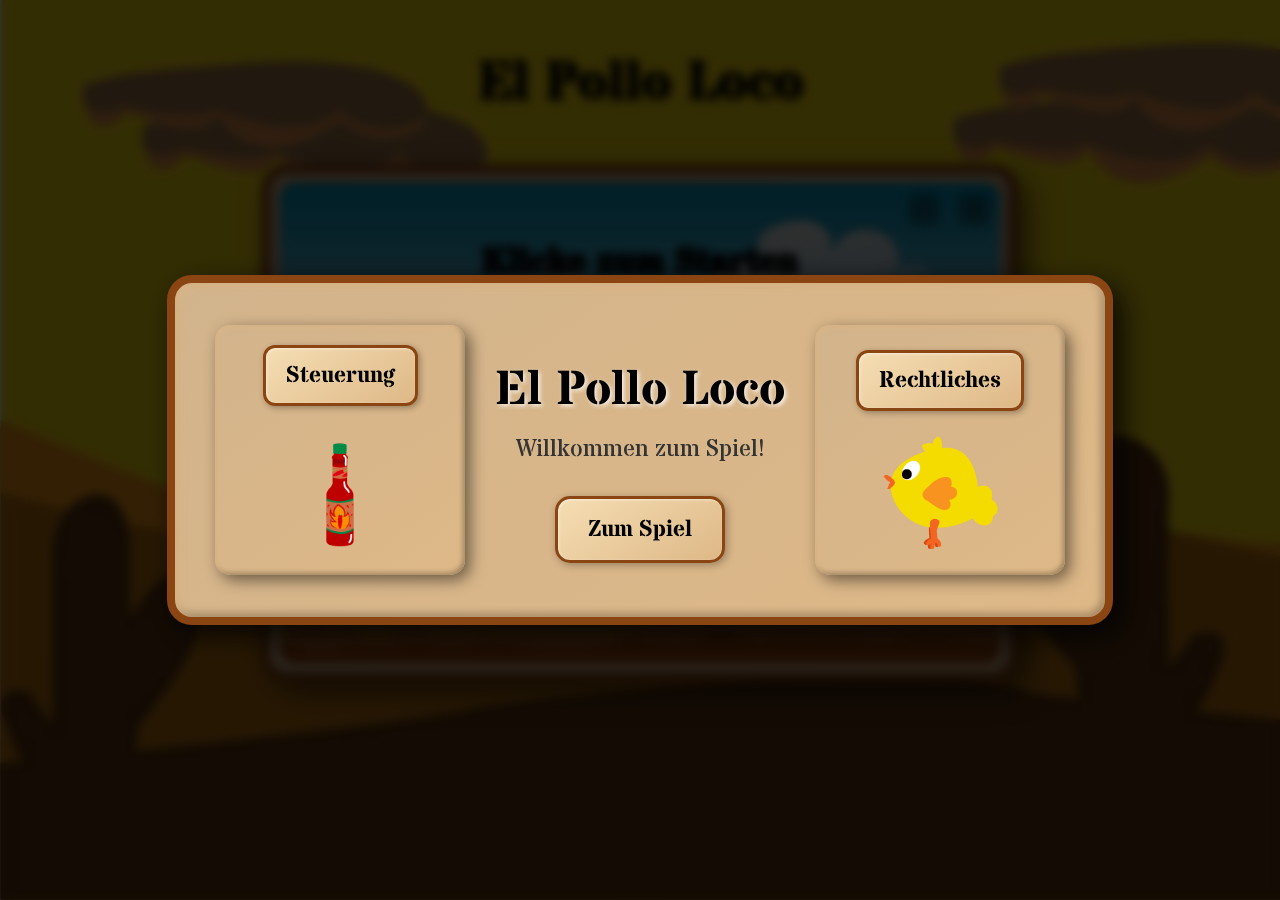
==== commit e723f80b: "Refactor mobile control layout" ====
--- a/index.html
+++ b/index.html
@@ -135,18 +135,22 @@
 
                 <div class="mobile-controls" id="mobileControls">
                     <div class="control-row">
-                        <button id="leftBtn" class="control-btn left-btn">
-                            <span>←</span>
-                        </button>
-                        <button id="rightBtn" class="control-btn right-btn">
-                            <span>→</span>
-                        </button>
-                        <button id="jumpBtn" class="control-btn jump-btn">
-                            <span>↑</span>
-                        </button>
-                        <button id="throwBtn" class="control-btn throw-btn">
-                            <span>↻</span>
-                        </button>
+                        <div class="control-group-left">
+                            <button id="leftBtn" class="control-btn left-btn">
+                                <span>←</span>
+                            </button>
+                            <button id="rightBtn" class="control-btn right-btn">
+                                <span>→</span>
+                            </button>
+                        </div>
+                        <div class="control-group-right">
+                            <button id="jumpBtn" class="control-btn jump-btn">
+                                <span>↑</span>
+                            </button>
+                            <button id="throwBtn" class="control-btn throw-btn">
+                                <span>↻</span>
+                            </button>
+                        </div>
                     </div>
                 </div>
             </div>
--- a/css/style.css
+++ b/css/style.css
@@ -715,23 +715,36 @@
   display: none;
   position: absolute;
   bottom: -5px;
-  left: 50%;
-  transform: translateX(-50%);
-  width: auto;
-  max-width: 280px;
+  left: 0;
+  right: 0;
+  width: 100%;
   padding: 8px 12px;
+  z-index: 100;
+}
+
+.control-row {
+  display: flex;
+  justify-content: space-between;
+  align-items: center;
+  width: 100%;
+}
+
+.control-group-left {
+  display: flex;
+  gap: 10px;
   background: rgba(0, 0, 0, 0.3);
   border-radius: 10px;
+  padding: 8px;
   backdrop-filter: blur(5px);
-  z-index: 100;
-}
-
-.control-row {
+}
+
+.control-group-right {
   display: flex;
   gap: 10px;
-  align-items: center;
-  justify-content: center;
-  flex-wrap: wrap;
+  background: rgba(0, 0, 0, 0.3);
+  border-radius: 10px;
+  padding: 8px;
+  backdrop-filter: blur(5px);
 }
 
 .control-btn {
@@ -1243,11 +1256,11 @@
     /* Mobile Controls für allgemeine Querformat-Geräte */
     .mobile-controls {
         padding: 10px 15px;
-        max-width: 320px;
         bottom: 10px;
     }
 
-    .control-row {
+    .control-group-left,
+    .control-group-right {
         gap: 8px;
     }
 
@@ -1294,11 +1307,11 @@
     /* Mobile Controls für Portrait-Modus auf Tablets */
     .mobile-controls {
         padding: 10px 15px;
-        max-width: 300px;
         bottom: 15px;
     }
 
-    .control-row {
+    .control-group-left,
+    .control-group-right {
         gap: 8px;
     }
 
@@ -1355,11 +1368,11 @@
     /* Mobile Controls für iPhone XR im Querformat */
     .mobile-controls {
         padding: 8px 12px;
-        max-width: 300px;
         bottom: 8px;
     }
 
-    .control-row {
+    .control-group-left,
+    .control-group-right {
         gap: 6px;
     }
 
@@ -1471,11 +1484,11 @@
     /* Mobile Controls für Galaxy S20 Ultra im Querformat */
     .mobile-controls {
         padding: 8px 12px;
-        max-width: 290px;
         bottom: 6px;
     }
 
-    .control-row {
+    .control-group-left,
+    .control-group-right {
         gap: 5px;
     }
 
@@ -1532,11 +1545,11 @@
     /* Mobile Controls für kleinere mobile Geräte (iPhone SE) im Querformat */
     .mobile-controls {
         padding: 6px 10px;
-        max-width: 260px;
         bottom: 5px;
     }
 
-    .control-row {
+    .control-group-left,
+    .control-group-right {
         gap: 4px;
     }
 
